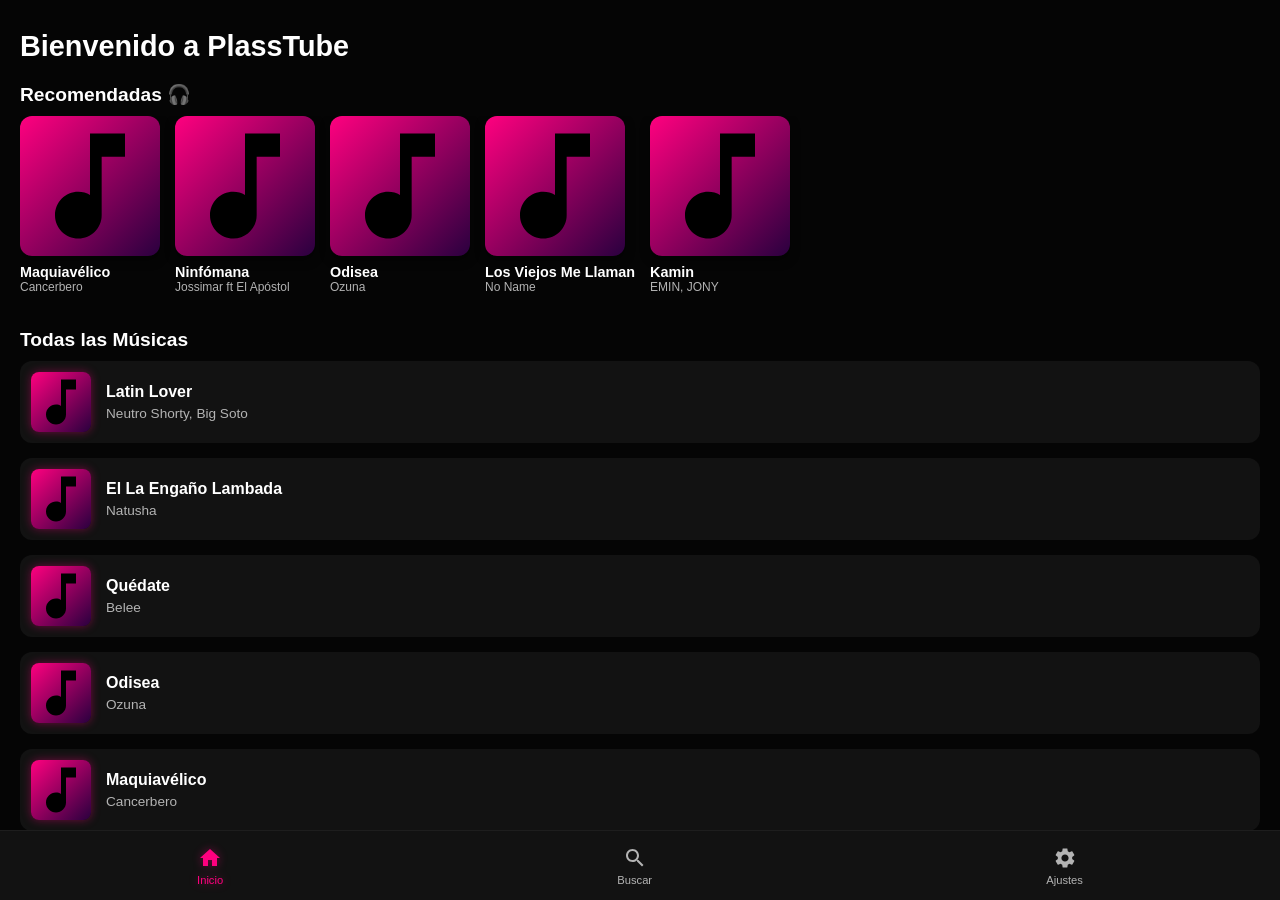
==== t.html @ dab9a507 "Actualizar t.html" ====
<!DOCTYPE html>
<html lang="es">
<head>
    <meta charset="UTF-8">
    <meta name="viewport" content="width=device-width, initial-scale=1.0, maximum-scale=1.0, user-scalable=no">
    <title>PlassTube</title>
    <style>
        :root {
            --bg-color: #050505;
            --bg-card: #121212;
            --bg-brilloso: #1e1e1e;
            --neon-pink: #ff007f;
            --neon-pink-glow: rgba(255, 0, 127, 0.4);
            --text-main: #ffffff;
            --text-muted: #b3b3b3;
            --font-family: 'Segoe UI', Tahoma, Geneva, Verdana, sans-serif;
        }
        * { margin: 0; padding: 0; box-sizing: border-box; -webkit-tap-highlight-color: transparent; }
        body { background-color: var(--bg-color); color: var(--text-main); font-family: var(--font-family); overflow: hidden; height: 100vh; display: flex; flex-direction: column; }
        
        /* LOADER */
        #loading-screen { position: fixed; top: 0; left: 0; width: 100%; height: 100%; background-color: var(--bg-color); display: flex; flex-direction: column; justify-content: center; align-items: center; z-index: 9999; transition: opacity 0.5s ease; }
        .spinner { width: 60px; height: 60px; border: 4px solid var(--bg-brilloso); border-top: 4px solid var(--neon-pink); border-radius: 50%; animation: spin 1s linear infinite; box-shadow: 0 0 15px var(--neon-pink-glow); }
        @keyframes spin { 0% { transform: rotate(0deg); } 100% { transform: rotate(360deg); } }
        #loading-screen p { margin-top: 20px; color: var(--neon-pink); font-weight: bold; letter-spacing: 2px; }

        /* VISTAS */
        .view { flex: 1; overflow-y: auto; padding: 20px; padding-bottom: 160px; display: none; animation: fadeIn 0.3s ease; }
        .view.active { display: block; }
        @keyframes fadeIn { from { opacity: 0; transform: translateY(10px); } to { opacity: 1; transform: translateY(0); } }

        /* CARRUSEL HORIZONTAL */
        .carousel-container { margin-bottom: 25px; }
        .carousel-title { font-size: 1.2rem; font-weight: bold; margin-bottom: 10px; }
        .carousel { display: flex; gap: 15px; overflow-x: auto; padding-bottom: 10px; scrollbar-width: none; }
        .carousel::-webkit-scrollbar { display: none; }
        .carousel-card { flex: 0 0 140px; cursor: pointer; transition: transform 0.2s; }
        .carousel-card:active { transform: scale(0.95); }
        .carousel-img { width: 140px; height: 140px; border-radius: 12px; background: linear-gradient(135deg, var(--neon-pink), #2a003f); background-size: cover; background-position: center; display: flex; justify-content: center; align-items: center; box-shadow: 0 4px 10px rgba(0,0,0,0.5); margin-bottom: 8px; }
        .carousel-name { font-size: 0.9rem; font-weight: 600; white-space: nowrap; overflow: hidden; text-overflow: ellipsis; }
        .carousel-artist { font-size: 0.75rem; color: var(--text-muted); white-space: nowrap; overflow: hidden; text-overflow: ellipsis; }

        /* LISTA NORMAL */
        h2 { font-size: 1.5rem; margin-bottom: 15px; margin-top: 10px; }
        .song-list { display: flex; flex-direction: column; gap: 15px; }
        .song-card { display: flex; align-items: center; background-color: var(--bg-card); padding: 10px; border-radius: 12px; transition: background 0.2s, box-shadow 0.2s; cursor: pointer; border: 1px solid transparent; }
        .song-card:hover { background-color: var(--bg-brilloso); box-shadow: 0 0 10px var(--neon-pink-glow); border: 1px solid var(--neon-pink); }
        
        .song-cover { width: 60px; height: 60px; border-radius: 8px; margin-right: 15px; background: linear-gradient(135deg, var(--neon-pink), #2a003f); background-size: cover; background-position: center; display: flex; justify-content: center; align-items: center; box-shadow: 0 0 10px var(--neon-pink-glow); flex-shrink: 0; }
        .song-info { flex: 1; overflow: hidden; }
        .song-title { font-weight: 600; font-size: 1rem; margin-bottom: 5px; white-space: nowrap; overflow: hidden; text-overflow: ellipsis; }
        .song-artist { font-size: 0.85rem; color: var(--text-muted); white-space: nowrap; overflow: hidden; text-overflow: ellipsis; }

        /* MINI REPRODUCTOR */
        #mini-player { position: fixed; bottom: 70px; left: 10px; right: 10px; background: rgba(20, 20, 20, 0.95); backdrop-filter: blur(10px); border-radius: 15px; padding: 10px 15px; display: none; align-items: center; border: 1px solid var(--neon-pink); box-shadow: 0 0 20px var(--neon-pink-glow); z-index: 100; cursor: pointer; }
        #mini-player.active { display: flex; }
        .player-cover { width: 40px; height: 40px; border-radius: 5px; margin-right: 10px; background: linear-gradient(135deg, var(--neon-pink), #2a003f); background-size: cover; background-position: center; display: flex; justify-content: center; align-items: center; flex-shrink: 0; }
        .player-controls { flex: 1; overflow: hidden; }
        .playing-title { font-size: 0.9rem; font-weight: bold; white-space: nowrap; overflow: hidden; text-overflow: ellipsis; color: var(--neon-pink); }
        .playing-artist { font-size: 0.75rem; color: var(--text-muted); white-space: nowrap; overflow: hidden; text-overflow: ellipsis; }
        .mini-play-btn { background: var(--neon-pink); border: none; color: white; width: 40px; height: 40px; border-radius: 50%; cursor: pointer; display: flex; justify-content: center; align-items: center; box-shadow: 0 0 10px var(--neon-pink-glow); flex-shrink: 0; }
        .mini-play-btn svg { width: 20px; height: 20px; fill: white; }

        /* MENÚ INFERIOR */
        #bottom-nav { position: fixed; bottom: 0; left: 0; width: 100%; height: 70px; background-color: var(--bg-card); display: flex; justify-content: space-around; align-items: center; border-top: 1px solid var(--bg-brilloso); z-index: 101; }
        .nav-item { display: flex; flex-direction: column; align-items: center; color: var(--text-muted); text-decoration: none; font-size: 0.7rem; cursor: pointer; transition: color 0.3s; }
        .nav-item svg { width: 24px; height: 24px; margin-bottom: 4px; fill: currentColor; }
        .nav-item.active { color: var(--neon-pink); filter: drop-shadow(0 0 5px var(--neon-pink-glow)); }

        /* PANTALLA COMPLETA (MODAL) */
        #full-player { position: fixed; top: 0; left: 0; width: 100%; height: 100%; background: linear-gradient(to bottom, #1a1a1a, var(--bg-color)); z-index: 200; display: flex; flex-direction: column; padding: 30px 20px; transform: translateY(100%); transition: transform 0.4s cubic-bezier(0.25, 1, 0.5, 1); }
        #full-player.active { transform: translateY(0); }
        
        .close-btn { background: none; border: none; color: white; cursor: pointer; align-self: flex-start; margin-bottom: 20px; }
        .close-btn svg { width: 30px; height: 30px; fill: white; }
        
        .full-cover-container { width: 100%; aspect-ratio: 1/1; border-radius: 20px; overflow: hidden; box-shadow: 0 10px 30px rgba(0,0,0,0.8), 0 0 20px var(--neon-pink-glow); margin-bottom: 30px; position: relative; }
        .full-cover { width: 100%; height: 100%; background: linear-gradient(135deg, var(--neon-pink), #2a003f); background-size: cover; background-position: center; display: flex; justify-content: center; align-items: center; }
        .full-cover svg { width: 80px; height: 80px; fill: rgba(255,255,255,0.3); }
        
        .full-info { display: flex; justify-content: space-between; align-items: flex-end; margin-bottom: 20px; }
        .full-texts { flex: 1; overflow: hidden; padding-right: 15px; }
        .full-title { font-size: 1.5rem; font-weight: bold; margin-bottom: 5px; white-space: nowrap; overflow: hidden; text-overflow: ellipsis; }
        .full-artist { font-size: 1rem; color: var(--text-muted); white-space: nowrap; overflow: hidden; text-overflow: ellipsis; }
        .credits { font-size: 0.7rem; color: var(--text-muted); margin-top: 5px; opacity: 0.7; }
        
        /* BOTONES LIKE / DISLIKE (SVG) */
        .feedback-btns { display: flex; gap: 15px; }
        .feedback-btn { background: transparent; border: 2px solid var(--bg-brilloso); width: 45px; height: 45px; border-radius: 50%; cursor: pointer; display: flex; justify-content: center; align-items: center; transition: all 0.3s; }
        .feedback-btn svg { width: 24px; height: 24px; fill: var(--text-muted); transition: fill 0.3s; }
        
        .feedback-btn.active-like { border-color: var(--neon-pink); box-shadow: 0 0 15px var(--neon-pink-glow); }
        .feedback-btn.active-like svg { fill: var(--neon-pink); }
        
        .feedback-btn.active-dislike { border-color: #555; background: #222; }
        .feedback-btn.active-dislike svg { fill: #888; }

        /* BARRA DE PROGRESO */
        .progress-container { width: 100%; margin-bottom: 20px; }
        input[type=range] { -webkit-appearance: none; width: 100%; background: transparent; }
        input[type=range]:focus { outline: none; }
        input[type=range]::-webkit-slider-runnable-track { width: 100%; height: 6px; cursor: pointer; background: var(--bg-brilloso); border-radius: 3px; }
        input[type=range]::-webkit-slider-thumb { height: 16px; width: 16px; border-radius: 50%; background: var(--neon-pink); cursor: pointer; -webkit-appearance: none; margin-top: -5px; box-shadow: 0 0 10px var(--neon-pink-glow); }
        .time-info { display: flex; justify-content: space-between; font-size: 0.8rem; color: var(--text-muted); margin-top: 8px; }

        /* CONTROLES PRINCIPALES (SVG) */
        .main-controls { display: flex; justify-content: center; align-items: center; gap: 30px; margin-bottom: 30px; }
        .ctrl-btn { background: none; border: none; cursor: pointer; transition: color 0.2s; display: flex; justify-content: center; align-items: center; }
        .ctrl-btn svg { width: 35px; height: 35px; fill: white; }
        .ctrl-btn:active svg { fill: var(--neon-pink); }
        
        .play-large { background: white; width: 70px; height: 70px; border-radius: 50%; display: flex; justify-content: center; align-items: center; box-shadow: 0 0 20px rgba(255,255,255,0.2); cursor: pointer; border: none; }
        .play-large svg { width: 32px; height: 32px; fill: black; margin-left: 2px; }
        .play-large:active { transform: scale(0.95); }
    </style>
</head>
<body>

    <div id="loading-screen">
        <div class="spinner"></div>
        <p>CARGANDO PLASSTUBE...</p>
    </div>

    <div id="view-home" class="view active">
        <h2 style="margin-bottom: 20px; font-size: 1.8rem; color: var(--text-main);">Bienvenido a PlassTube</h2>
        
        <!-- CARRUSEL FAVORITAS -->
        <div class="carousel-container" id="container-favs" style="display: none;">
            <div class="carousel-title">Tus Favoritas ❤️</div>
            <div class="carousel" id="carousel-favs"></div>
        </div>

        <!-- CARRUSEL RECOMENDADAS -->
        <div class="carousel-container" id="container-recs" style="display: none;">
            <div class="carousel-title">Recomendadas 🎧</div>
            <div class="carousel" id="carousel-recs"></div>
        </div>

        <!-- LISTA NORMAL -->
        <div class="carousel-title" style="margin-top: 10px;">Todas las Músicas</div>
        <div class="song-list" id="home-list"></div>
    </div>

    <div id="view-search" class="view">
        <h2>Buscar Música</h2>
        <div class="search-bar" style="display: flex; background: var(--bg-brilloso); border-radius: 25px; padding: 10px 20px; margin-bottom: 20px; border: 1px solid var(--neon-pink);">
            <input type="text" id="search-input" placeholder="Filtrar por canción o artista..." style="flex: 1; background: none; border: none; color: white; font-size: 1rem; outline: none;">
            <button id="search-btn" style="background: none; border: none; color: var(--neon-pink); font-weight: bold; cursor: pointer;">🔍</button>
        </div>
        <div class="song-list" id="search-results"></div>
    </div>

    <div id="view-settings" class="view">
        <h2>Configuración</h2>
        <div style="background: var(--bg-card); border-radius: 15px; padding: 20px; border-left: 4px solid var(--neon-pink); box-shadow: -5px 0 15px var(--neon-pink-glow);">
            <div style="display: flex; justify-content: space-between; padding: 15px 0; border-bottom: 1px solid var(--bg-brilloso);"><span>Canciones escuchadas</span><span style="color: var(--neon-pink); font-weight: bold;" id="stat-played">0</span></div>
            <div style="display: flex; justify-content: space-between; padding: 15px 0; border-bottom: 1px solid var(--bg-brilloso);"><span>Almacenamiento usado</span><span style="color: var(--neon-pink); font-weight: bold;" id="stat-cache">0 KB</span></div>
            <div style="display: flex; justify-content: space-between; padding: 15px 0; border-bottom: none;"><span>Versión</span><span style="color: var(--neon-pink); font-weight: bold;">2.0.0 (Offline)</span></div>
        </div>
        <button onclick="localStorage.clear(); location.reload();" style="margin-top: 20px; background: transparent; color: var(--neon-pink); border: 1px solid var(--neon-pink); padding: 10px; border-radius: 8px; width: 100%; cursor: pointer;">Borrar historial y caché</button>
    </div>

    <!-- MINI REPRODUCTOR -->
    <div id="mini-player" onclick="abrirPantallaCompleta()">
        <div class="player-cover" id="mini-cover"></div>
        <div class="player-controls">
            <div class="playing-title" id="mini-title">Canción</div>
            <div class="playing-artist" id="mini-artist">Artista</div>
        </div>
        <button class="mini-play-btn" id="mini-play-btn" onclick="event.stopPropagation(); togglePlay()"></button>
    </div>
    
    <audio id="audio-element"></audio>

    <!-- PANTALLA COMPLETA (MODAL) -->
    <div id="full-player">
        <button class="close-btn" onclick="cerrarPantallaCompleta()">
            <svg viewBox="0 0 24 24"><path d="M16.59 8.59L12 13.17 7.41 8.59 6 10l6 6 6-6z"/></svg>
        </button>
        
        <div class="full-cover-container">
            <div class="full-cover" id="full-cover"></div>
        </div>

        <div class="full-info">
            <div class="full-texts">
                <div class="full-title" id="full-title">Título</div>
                <div class="full-artist" id="full-artist">Artista</div>
                <div class="credits">© Placencio Corporation</div>
            </div>
            <div class="feedback-btns">
                <button class="feedback-btn" id="btn-dislike" onclick="votar('dislike')">
                    <svg viewBox="0 0 24 24"><path d="M15 3H6c-.83 0-1.54.5-1.84 1.22l-3.02 7.05c-.09.23-.14.47-.14.73v2c0 1.1.9 2 2 2h6.31l-.95 4.57-.03.32c0 .41.17.79.44 1.06L9.83 23l6.59-6.59c.36-.36.58-.86.58-1.41V5c0-1.1-.9-2-2-2zm4 0v12h4V3h-4z"/></svg>
                </button>
                <button class="feedback-btn" id="btn-like" onclick="votar('like')">
                    <svg viewBox="0 0 24 24"><path d="M12 21.35l-1.45-1.32C5.4 15.36 2 12.28 2 8.5 2 5.42 4.42 3 7.5 3c1.74 0 3.41.81 4.5 2.09C13.09 3.81 14.76 3 16.5 3 19.58 3 22 5.42 22 8.5c0 3.78-3.4 6.86-8.55 11.54L12 21.35z"/></svg>
                </button>
            </div>
        </div>

        <div class="progress-container">
            <input type="range" id="progress-bar" value="0" min="0" max="100" step="0.1">
            <div class="time-info">
                <span id="current-time">0:00</span>
                <span id="total-time">0:00</span>
            </div>
        </div>

        <div class="main-controls">
            <button class="ctrl-btn" onclick="anteriorCancion()">
                <svg viewBox="0 0 24 24"><path d="M6 6h2v12H6zm3.5 6l8.5 6V6z"/></svg>
            </button>
            <button class="play-large" id="full-play-btn" onclick="togglePlay()"></button>
            <button class="ctrl-btn" onclick="siguienteCancion()">
                <svg viewBox="0 0 24 24"><path d="M6 18l8.5-6L6 6v12zM16 6v12h2V6h-2z"/></svg>
            </button>
        </div>
    </div>

    <div id="bottom-nav">
        <div class="nav-item active" onclick="switchTab('home')">
            <svg viewBox="0 0 24 24"><path d="M10 20v-6h4v6h5v-8h3L12 3 2 12h3v8z"/></svg> Inicio
        </div>
        <div class="nav-item" onclick="switchTab('search')">
            <svg viewBox="0 0 24 24"><path d="M15.5 14h-.79l-.28-.27C15.41 12.59 16 11.11 16 9.5 16 5.91 13.09 3 9.5 3S3 5.91 3 9.5 5.91 16 9.5 16c1.61 0 3.09-.59 4.23-1.57l.27.28v.79l5 4.99L20.49 19l-4.99-5zm-6 0C7.01 14 5 11.99 5 9.5S7.01 5 9.5 5 14 7.01 14 9.5 11.99 14 9.5 14z"/></svg> Buscar
        </div>
        <div class="nav-item" onclick="switchTab('settings')">
            <svg viewBox="0 0 24 24"><path d="M19.14,12.94c0.04-0.3,0.06-0.61,0.06-0.94c0-0.32-0.02-0.64-0.06-0.94l2.03-1.58c0.18-0.14,0.23-0.41,0.12-0.61 l-1.92-3.32c-0.12-0.22-0.37-0.29-0.59-0.22l-2.39,0.96c-0.5-0.38-1.03-0.7-1.62-0.94L14.4,2.81c-0.04-0.24-0.24-0.41-0.48-0.41 h-3.84c-0.24,0-0.43,0.17-0.47,0.41L9.25,5.35C8.66,5.59,8.12,5.92,7.63,6.29L5.24,5.33c-0.22-0.08-0.47,0-0.59,0.22L2.73,8.87 C2.62,9.08,2.66,9.34,2.86,9.48l2.03,1.58C4.84,11.36,4.8,11.69,4.8,12s0.02,0.64,0.06,0.94l-2.03,1.58 c-0.18,0.14-0.23,0.41-0.12,0.61l1.92,3.32c0.12,0.22,0.37,0.29,0.59,0.22l2.39-0.96c0.5,0.38,1.03,0.7,1.62,0.94l0.36,2.54 c0.05,0.24,0.24,0.41,0.48,0.41h3.84c0.24,0,0.44-0.17,0.47-0.41l0.36-2.54c0.59-0.24,1.13-0.56,1.62-0.94l2.39,0.96 c0.22,0.08,0.47,0,0.59-0.22l1.92-3.32c0.12-0.22,0.07-0.49-0.12-0.61L19.14,12.94z M12,15.6c-1.98,0-3.6-1.62-3.6-3.6 s1.62-3.6,3.6-3.6s3.6,1.62,3.6,3.6S13.98,15.6,12,15.6z"/></svg> Ajustes
        </div>
    </div>

    <script>
        // --- ICONOS SVG GLOBALES ---
        const ICON_PLAY = `<svg viewBox="0 0 24 24"><path d="M8 5v14l11-7z"/></svg>`;
        const ICON_PAUSE = `<svg viewBox="0 0 24 24"><path d="M6 19h4V5H6v14zm8-14v14h4V5h-4z"/></svg>`;
        const ICON_MUSIC = `<svg viewBox="0 0 24 24"><path d="M12 3v10.55c-.59-.34-1.27-.55-2-.55-2.21 0-4 1.79-4 4s1.79 4 4 4 4-1.79 4-4V7h4V3h-6z"/></svg>`;

        // --- PLAYLIST (Añade cover: "URL_FOTO" cuando las tengas) ---
        let playlist = [
            { id: 1, name: "Latin Lover", artist: "Neutro Shorty, Big Soto", url: "https://raw.githubusercontent.com/JTxs00/uploads/main/1775936364197.mpeg", cover: "" },
            { id: 2, name: "El La Engaño Lambada", artist: "Natusha", url: "https://raw.githubusercontent.com/JTxs00/uploads/main/1775936787983.mpeg", cover: "" },
            { id: 3, name: "Quédate", artist: "Belee", url: "https://raw.githubusercontent.com/JTxs00/uploads/main/1775936643238.mpeg", cover: "" },
            { id: 4, name: "Odisea", artist: "Ozuna", url: "https://raw.githubusercontent.com/JTxs00/uploads/main/1775935979163.mpeg", cover: "" },
            { id: 5, name: "Maquiavélico", artist: "Cancerbero", url: "https://raw.githubusercontent.com/JTxs00/uploads/main/1775936827892.mpeg", cover: "" },
            { id: 6, name: "Eoo", artist: "Bad Bunny", url: "https://raw.githubusercontent.com/JTxs00/uploads/main/1775936322243.mpeg", cover: "" },
            { id: 7, name: "Los Viejos Me Llaman", artist: "No Name", url: "https://raw.githubusercontent.com/JTxs00/uploads/main/1775936897844.mpeg", cover: "" },
            { id: 8, name: "Ninfómana", artist: "Jossimar ft El Apóstol", url: "https://raw.githubusercontent.com/JTxs00/uploads/main/1775936920447.mpeg", cover: "" },
            { id: 9, name: "Eu Já Sofri Por Amor Mas Não Sofro Mais", artist: "TikTokTunes", url: "https://d.uguu.se/FjTEHYFP.mp3", cover: "" },
            { id: 10, name: "Kamin", artist: "EMIN, JONY", url: "https://n.uguu.se/JSbiiAsL.mp3", cover: "" },
            { id: 11, name: "No Me Vendo", artist: "RDjavi", url: "https://d.uguu.se/fXbMgFAh.mp3", cover: "" }
        ];

        // --- ESTADO GLOBAL ---
        const audio = document.getElementById('audio-element');
        let currentSongIndex = -1;
        let isPlaying = false;
        
        let userVotes = JSON.parse(localStorage.getItem('neon_votes')) || {};
        let savedOrder = JSON.parse(localStorage.getItem('neon_order')) || [];
        let offlineCache = JSON.parse(localStorage.getItem('plass_cache')) || {};

        // Aplicar orden guardado
        if (savedOrder.length > 0) {
            playlist.sort((a, b) => {
                let indexA = savedOrder.indexOf(a.id);
                let indexB = savedOrder.indexOf(b.id);
                if (indexA === -1) indexA = 999;
                if (indexB === -1) indexB = 999;
                return indexA - indexB;
            });
        }

        // --- INICIALIZACIÓN ---
        window.onload = () => {
            actualizarEstadisticas();
            renderizarTodo();

            setTimeout(() => {
                document.getElementById('loading-screen').style.opacity = '0';
                setTimeout(() => document.getElementById('loading-screen').style.display = 'none', 500);
            }, 1000); 
        };

        function renderizarTodo() {
            // 1. Renderizar lista normal
            renderizarLista(playlist, 'home-list');

            // 2. Renderizar Favoritos (Carrusel)
            const favs = playlist.filter(c => userVotes[c.id] === 'like');
            const containerFavs = document.getElementById('container-favs');
            if (favs.length > 0) {
                containerFavs.style.display = 'block';
                renderizarCarrusel(favs, 'carousel-favs');
            } else {
                containerFavs.style.display = 'none';
            }

            // 3. Renderizar Recomendadas (Carrusel - Por ahora aleatorio, luego será por género)
            const recs = [...playlist].sort(() => 0.5 - Math.random()).slice(0, 5);
            document.getElementById('container-recs').style.display = 'block';
            renderizarCarrusel(recs, 'carousel-recs');
        }

        // --- NAVEGACIÓN PESTAÑAS ---
        function switchTab(tab) {
            document.querySelectorAll('.view').forEach(v => v.classList.remove('active'));
            document.querySelectorAll('.nav-item').forEach(n => n.classList.remove('active'));
            
            document.getElementById(`view-${tab}`).classList.add('active');
            event.currentTarget.classList.add('active');

            if(tab === 'settings') actualizarEstadisticas();
            if(tab === 'search') {
                document.getElementById('search-input').value = '';
                renderizarLista(playlist, 'search-results');
            }
        }

        // --- RENDERIZAR COMPONENTES ---
        function renderizarLista(lista, contenedorId) {
            const container = document.getElementById(contenedorId);
            container.innerHTML = '';

            lista.forEach((cancion) => {
                const div = document.createElement('div');
                div.className = 'song-card';
                
                div.onclick = () => {
                    abrirPantallaCompleta();
                    if (currentSongIndex === -1 || playlist[currentSongIndex].id !== cancion.id) {
                        reproducirCancion(playlist.findIndex(c => c.id === cancion.id));
                    }
                };
                
                const coverStyle = cancion.cover ? `background-image: url('${cancion.cover}');` : '';
                const coverContent = cancion.cover ? '' : ICON_MUSIC;

                div.innerHTML = `
                    <div class="song-cover" style="${coverStyle}">${coverContent}</div>
                    <div class="song-info">
                        <div class="song-title">${cancion.name}</div>
                        <div class="song-artist">${cancion.artist}</div>
                    </div>
                `;
                container.appendChild(div);
            });
        }

        function renderizarCarrusel(lista, contenedorId) {
            const container = document.getElementById(contenedorId);
            container.innerHTML = '';

            lista.forEach((cancion) => {
                const div = document.createElement('div');
                div.className = 'carousel-card';
                
                div.onclick = () => {
                    abrirPantallaCompleta();
                    if (currentSongIndex === -1 || playlist[currentSongIndex].id !== cancion.id) {
                        reproducirCancion(playlist.findIndex(c => c.id === cancion.id));
                    }
                };
                
                const coverStyle = cancion.cover ? `background-image: url('${cancion.cover}');` : '';
                const coverContent = cancion.cover ? '' : ICON_MUSIC;

                div.innerHTML = `
                    <div class="carousel-img" style="${coverStyle}">${coverContent}</div>
                    <div class="carousel-name">${cancion.name}</div>
                    <div class="carousel-artist">${cancion.artist}</div>
                `;
                container.appendChild(div);
            });
        }

        // --- BUSCADOR ---
        document.getElementById('search-input')?.addEventListener('input', (e) => {
            const query = e.target.value.toLowerCase();
            const filtradas = playlist.filter(c => 
                c.name.toLowerCase().includes(query) || 
                c.artist.toLowerCase().includes(query)
            );
            renderizarLista(filtradas, 'search-results');
        });

        // --- LÓGICA DE REPRODUCCIÓN Y CACHÉ OFFLINE ---
        async function reproducirCancion(index) {
            if (index < 0 || index >= playlist.length) return;
            
            currentSongIndex = index;
            const cancion = playlist[index];
            
            document.getElementById('mini-player').classList.add('active');
            document.getElementById('mini-title').innerText = cancion.name;
            document.getElementById('mini-artist').innerText = cancion.artist;
            document.getElementById('full-title').innerText = cancion.name;
            document.getElementById('full-artist').innerText = cancion.artist;
            
            const coverStyle = cancion.cover ? `background-image: url('${cancion.cover}');` : '';
            const coverContent = cancion.cover ? '' : ICON_MUSIC;
            
            document.getElementById('mini-cover').style.cssText = coverStyle;
            document.getElementById('mini-cover').innerHTML = coverContent;
            document.getElementById('full-cover').style.cssText = coverStyle;
            document.getElementById('full-cover').innerHTML = coverContent;

            // Comprobar si está en caché offline
            let audioSrc = cancion.url;
            if (offlineCache[cancion.id]) {
                audioSrc = offlineCache[cancion.id];
                console.log("Reproduciendo desde caché offline:", cancion.name);
            } else {
                // Si no está en caché, intentamos descargarla en segundo plano para la próxima
                guardarEnCache(cancion);
            }

            audio.src = audioSrc;
            audio.play().then(() => {
                isPlaying = true;
                actualizarBotonesPlay();
                guardarEstadisticaPlay();
            }).catch(err => {
                console.error("Error al reproducir", err);
                isPlaying = false;
                actualizarBotonesPlay();
            });

            actualizarBotonesVoto(cancion.id);
        }

        // Función para guardar el audio en LocalStorage (Base64)
        async function guardarEnCache(cancion) {
            if (offlineCache[cancion.id]) return; // Ya está guardada
            try {
                const response = await fetch(cancion.url);
                const blob = await response.blob();
                const reader = new FileReader();
                reader.onloadend = () => {
                    offlineCache[cancion.id] = reader.result;
                    try {
                        localStorage.setItem('plass_cache', JSON.stringify(offlineCache));
                        actualizarEstadisticas();
                    } catch (e) {
                        console.warn("Almacenamiento lleno, no se pudo guardar la canción offline.");
                    }
                };
                reader.readAsDataURL(blob);
            } catch (error) {
                console.log("No se pudo descargar para caché (posiblemente sin internet o CORS).");
            }
        }

        function togglePlay() {
            if (currentSongIndex === -1) return;
            if (isPlaying) audio.pause();
            else audio.play();
            isPlaying = !isPlaying;
            actualizarBotonesPlay();
        }

        function actualizarBotonesPlay() {
            const icon = isPlaying ? ICON_PAUSE : ICON_PLAY;
            document.getElementById('mini-play-btn').innerHTML = icon;
            document.getElementById('full-play-btn').innerHTML = icon;
        }

        audio.onended = () => { siguienteCancion(); };

        function siguienteCancion() {
            let nextIndex = currentSongIndex + 1;
            if (nextIndex >= playlist.length) nextIndex = 0;
            reproducirCancion(nextIndex);
        }

        function anteriorCancion() {
            let prevIndex = currentSongIndex - 1;
            if (prevIndex < 0) prevIndex = playlist.length - 1;
            reproducirCancion(prevIndex);
        }

        // --- BARRA DE PROGRESO ---
        const progressBar = document.getElementById('progress-bar');
        const currentTimeEl = document.getElementById('current-time');
        const totalTimeEl = document.getElementById('total-time');

        audio.addEventListener('timeupdate', () => {
            if (!isNaN(audio.duration)) {
                const percent = (audio.currentTime / audio.duration) * 100;
                progressBar.value = percent;
                currentTimeEl.innerText = formatTime(audio.currentTime);
                totalTimeEl.innerText = formatTime(audio.duration);
            }
        });

        progressBar.addEventListener('input', () => {
            if (audio.duration) {
                const seekTime = (progressBar.value / 100) * audio.duration;
                audio.currentTime = seekTime;
            }
        });

        function formatTime(seconds) {
            if (isNaN(seconds)) return "0:00";
            const m = Math.floor(seconds / 60);
            const s = Math.floor(seconds % 60);
            return `${m}:${s < 10 ? '0' : ''}${s}`;
        }

        // --- MODAL ---
        function abrirPantallaCompleta() {
            if (currentSongIndex === -1) return;
            document.getElementById('full-player').classList.add('active');
        }

        function cerrarPantallaCompleta() {
            document.getElementById('full-player').classList.remove('active');
        }

        // --- SISTEMA DE VOTOS ---
        function votar(tipo) {
            if (currentSongIndex === -1) return;
            const cancionId = playlist[currentSongIndex].id;
            
            if (userVotes[cancionId] === tipo) delete userVotes[cancionId];
            else userVotes[cancionId] = tipo;

            localStorage.setItem('neon_votes', JSON.stringify(userVotes));
            aplicarAlgoritmoOrden();
            actualizarBotonesVoto(cancionId);
            renderizarTodo(); // Volvemos a renderizar todo para actualizar carruseles y lista
        }

        function actualizarBotonesVoto(cancionId) {
            const btnLike = document.getElementById('btn-like');
            const btnDislike = document.getElementById('btn-dislike');
            
            btnLike.className = 'feedback-btn';
            btnDislike.className = 'feedback-btn';

            if (userVotes[cancionId] === 'like') btnLike.classList.add('active-like');
            else if (userVotes[cancionId] === 'dislike') btnDislike.classList.add('active-dislike');
        }

        function aplicarAlgoritmoOrden() {
            const likes = playlist.filter(c => userVotes[c.id] === 'like');
            const neutrales = playlist.filter(c => !userVotes[c.id]);
            const dislikes = playlist.filter(c => userVotes[c.id] === 'dislike');

            playlist = [...likes, ...neutrales, ...dislikes];
            localStorage.setItem('neon_order', JSON.stringify(playlist.map(c => c.id)));
            
            // Arreglar el índice actual por si la canción cambió de posición
            if (currentSongIndex !== -1) {
                const currentId = playlist[currentSongIndex].id;
                currentSongIndex = playlist.findIndex(c => c.id === currentId);
            }
        }

        // --- ESTADÍSTICAS ---
        function guardarEstadisticaPlay() {
            let plays = parseInt(localStorage.getItem('neon_plays') || '0');
            localStorage.setItem('neon_plays', plays + 1);
            actualizarEstadisticas();
        }

        function actualizarEstadisticas() {
            document.getElementById('stat-played').innerText = localStorage.getItem('neon_plays') || '0';
            
            // Calcular peso del LocalStorage
            let total = 0;
            for (let x in localStorage) {
                if (localStorage.hasOwnProperty(x)) {
                    total += ((localStorage[x].length + x.length) * 2);
                }
            }
            document.getElementById('stat-cache').innerText = (total / 1024).toFixed(2) + ' KB';
        }
    </script>
</body>
</html>
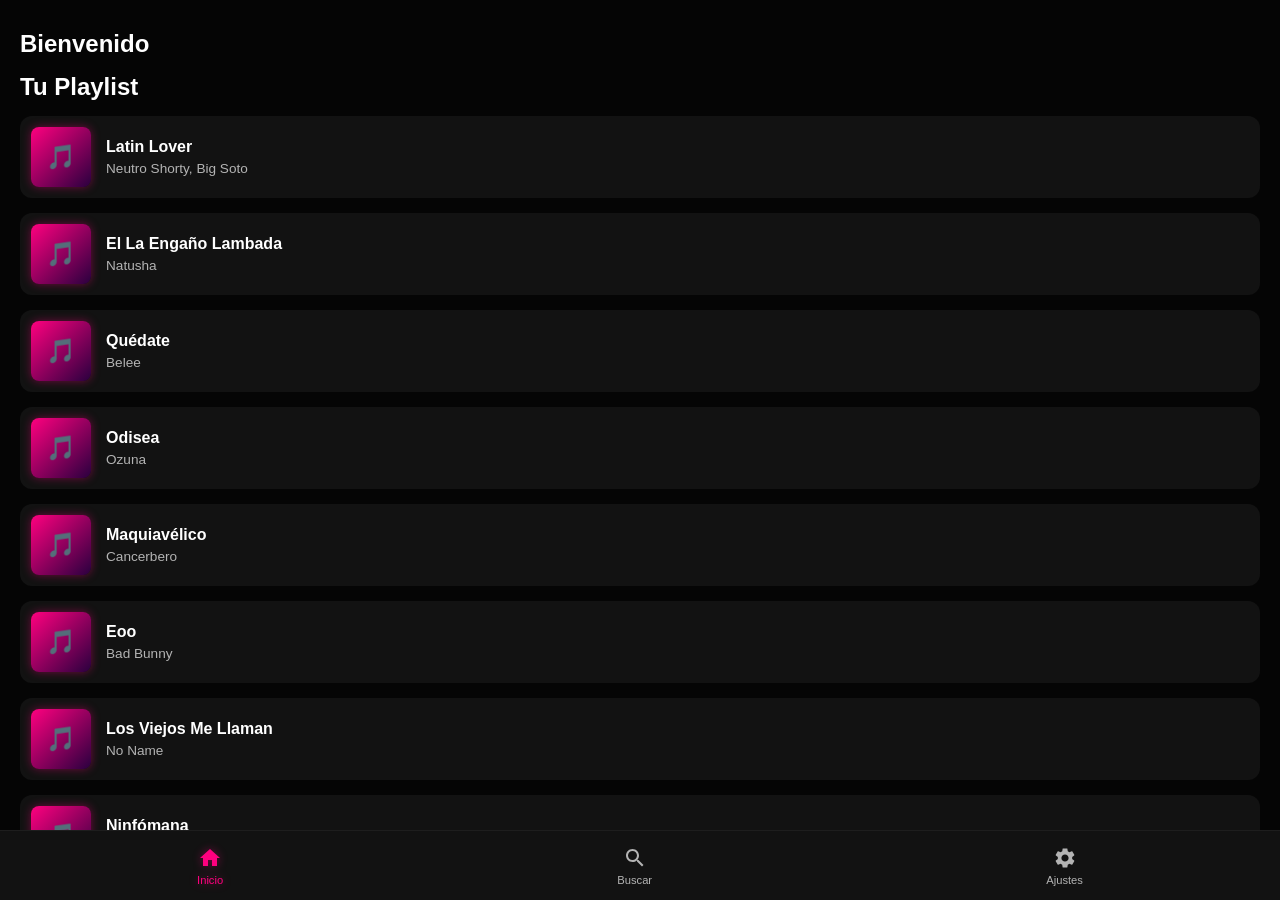
==== commit 35884c81: "Actualizar t.html" ====
--- a/t.html
+++ b/t.html
@@ -3,7 +3,7 @@
 <head>
     <meta charset="UTF-8">
     <meta name="viewport" content="width=device-width, initial-scale=1.0, maximum-scale=1.0, user-scalable=no">
-    <title>PlassTube</title>
+    <title>Neon Music</title>
     <style>
         :root {
             --bg-color: #050505;
@@ -29,37 +29,31 @@
         .view.active { display: block; }
         @keyframes fadeIn { from { opacity: 0; transform: translateY(10px); } to { opacity: 1; transform: translateY(0); } }
 
-        /* CARRUSEL HORIZONTAL */
-        .carousel-container { margin-bottom: 25px; }
-        .carousel-title { font-size: 1.2rem; font-weight: bold; margin-bottom: 10px; }
-        .carousel { display: flex; gap: 15px; overflow-x: auto; padding-bottom: 10px; scrollbar-width: none; }
-        .carousel::-webkit-scrollbar { display: none; }
-        .carousel-card { flex: 0 0 140px; cursor: pointer; transition: transform 0.2s; }
-        .carousel-card:active { transform: scale(0.95); }
-        .carousel-img { width: 140px; height: 140px; border-radius: 12px; background: linear-gradient(135deg, var(--neon-pink), #2a003f); background-size: cover; background-position: center; display: flex; justify-content: center; align-items: center; box-shadow: 0 4px 10px rgba(0,0,0,0.5); margin-bottom: 8px; }
-        .carousel-name { font-size: 0.9rem; font-weight: 600; white-space: nowrap; overflow: hidden; text-overflow: ellipsis; }
-        .carousel-artist { font-size: 0.75rem; color: var(--text-muted); white-space: nowrap; overflow: hidden; text-overflow: ellipsis; }
-
-        /* LISTA NORMAL */
         h2 { font-size: 1.5rem; margin-bottom: 15px; margin-top: 10px; }
+        
         .song-list { display: flex; flex-direction: column; gap: 15px; }
-        .song-card { display: flex; align-items: center; background-color: var(--bg-card); padding: 10px; border-radius: 12px; transition: background 0.2s, box-shadow 0.2s; cursor: pointer; border: 1px solid transparent; }
+        .song-card { display: flex; align-items: center; background-color: var(--bg-card); padding: 10px; border-radius: 12px; transition: all 0.3s ease; cursor: pointer; border: 1px solid transparent; position: relative; }
         .song-card:hover { background-color: var(--bg-brilloso); box-shadow: 0 0 10px var(--neon-pink-glow); border: 1px solid var(--neon-pink); }
         
-        .song-cover { width: 60px; height: 60px; border-radius: 8px; margin-right: 15px; background: linear-gradient(135deg, var(--neon-pink), #2a003f); background-size: cover; background-position: center; display: flex; justify-content: center; align-items: center; box-shadow: 0 0 10px var(--neon-pink-glow); flex-shrink: 0; }
-        .song-info { flex: 1; overflow: hidden; }
-        .song-title { font-weight: 600; font-size: 1rem; margin-bottom: 5px; white-space: nowrap; overflow: hidden; text-overflow: ellipsis; }
-        .song-artist { font-size: 0.85rem; color: var(--text-muted); white-space: nowrap; overflow: hidden; text-overflow: ellipsis; }
+        .song-cover { width: 60px; height: 60px; border-radius: 8px; margin-right: 15px; background: linear-gradient(135deg, var(--neon-pink), #2a003f); background-size: cover; background-position: center; display: flex; justify-content: center; align-items: center; font-size: 1.5rem; box-shadow: 0 0 10px var(--neon-pink-glow); flex-shrink: 0; }
+        
+        /* ARREGLO DEL TEXTO LARGO */
+        .song-info { flex: 1; overflow: hidden; min-width: 0; padding-right: 10px; }
+        .song-title { font-weight: 600; font-size: 1rem; margin-bottom: 5px; white-space: nowrap; overflow: hidden; text-overflow: ellipsis; display: block; width: 100%; }
+        .song-artist { font-size: 0.85rem; color: var(--text-muted); white-space: nowrap; overflow: hidden; text-overflow: ellipsis; display: block; width: 100%; }
+
+        /* INDICADOR DE LIKE EN LA LISTA */
+        .like-indicator { position: absolute; right: 15px; top: 50%; transform: translateY(-50%); color: var(--neon-pink); font-size: 1.2rem; display: none; }
+        .song-card.liked .like-indicator { display: block; }
 
         /* MINI REPRODUCTOR */
         #mini-player { position: fixed; bottom: 70px; left: 10px; right: 10px; background: rgba(20, 20, 20, 0.95); backdrop-filter: blur(10px); border-radius: 15px; padding: 10px 15px; display: none; align-items: center; border: 1px solid var(--neon-pink); box-shadow: 0 0 20px var(--neon-pink-glow); z-index: 100; cursor: pointer; }
         #mini-player.active { display: flex; }
-        .player-cover { width: 40px; height: 40px; border-radius: 5px; margin-right: 10px; background: linear-gradient(135deg, var(--neon-pink), #2a003f); background-size: cover; background-position: center; display: flex; justify-content: center; align-items: center; flex-shrink: 0; }
-        .player-controls { flex: 1; overflow: hidden; }
+        .player-cover { width: 40px; height: 40px; border-radius: 5px; margin-right: 10px; background: linear-gradient(135deg, var(--neon-pink), #2a003f); background-size: cover; background-position: center; display: flex; justify-content: center; align-items: center; flex-shrink: 0;}
+        .player-controls { flex: 1; overflow: hidden; min-width: 0; }
         .playing-title { font-size: 0.9rem; font-weight: bold; white-space: nowrap; overflow: hidden; text-overflow: ellipsis; color: var(--neon-pink); }
         .playing-artist { font-size: 0.75rem; color: var(--text-muted); white-space: nowrap; overflow: hidden; text-overflow: ellipsis; }
-        .mini-play-btn { background: var(--neon-pink); border: none; color: white; width: 40px; height: 40px; border-radius: 50%; cursor: pointer; display: flex; justify-content: center; align-items: center; box-shadow: 0 0 10px var(--neon-pink-glow); flex-shrink: 0; }
-        .mini-play-btn svg { width: 20px; height: 20px; fill: white; }
+        .play-btn { background: var(--neon-pink); border: none; color: white; width: 40px; height: 40px; border-radius: 50%; cursor: pointer; font-size: 1.2rem; display: flex; justify-content: center; align-items: center; box-shadow: 0 0 10px var(--neon-pink-glow); flex-shrink: 0; }
 
         /* MENÚ INFERIOR */
         #bottom-nav { position: fixed; bottom: 0; left: 0; width: 100%; height: 70px; background-color: var(--bg-card); display: flex; justify-content: space-around; align-items: center; border-top: 1px solid var(--bg-brilloso); z-index: 101; }
@@ -71,29 +65,22 @@
         #full-player { position: fixed; top: 0; left: 0; width: 100%; height: 100%; background: linear-gradient(to bottom, #1a1a1a, var(--bg-color)); z-index: 200; display: flex; flex-direction: column; padding: 30px 20px; transform: translateY(100%); transition: transform 0.4s cubic-bezier(0.25, 1, 0.5, 1); }
         #full-player.active { transform: translateY(0); }
         
-        .close-btn { background: none; border: none; color: white; cursor: pointer; align-self: flex-start; margin-bottom: 20px; }
-        .close-btn svg { width: 30px; height: 30px; fill: white; }
+        .close-btn { background: none; border: none; color: white; font-size: 2rem; cursor: pointer; align-self: flex-start; margin-bottom: 20px; }
         
         .full-cover-container { width: 100%; aspect-ratio: 1/1; border-radius: 20px; overflow: hidden; box-shadow: 0 10px 30px rgba(0,0,0,0.8), 0 0 20px var(--neon-pink-glow); margin-bottom: 30px; position: relative; }
-        .full-cover { width: 100%; height: 100%; background: linear-gradient(135deg, var(--neon-pink), #2a003f); background-size: cover; background-position: center; display: flex; justify-content: center; align-items: center; }
-        .full-cover svg { width: 80px; height: 80px; fill: rgba(255,255,255,0.3); }
+        .full-cover { width: 100%; height: 100%; background: linear-gradient(135deg, var(--neon-pink), #2a003f); background-size: cover; background-position: center; display: flex; justify-content: center; align-items: center; font-size: 5rem; }
         
         .full-info { display: flex; justify-content: space-between; align-items: flex-end; margin-bottom: 20px; }
-        .full-texts { flex: 1; overflow: hidden; padding-right: 15px; }
+        .full-texts { flex: 1; overflow: hidden; padding-right: 15px; min-width: 0; }
         .full-title { font-size: 1.5rem; font-weight: bold; margin-bottom: 5px; white-space: nowrap; overflow: hidden; text-overflow: ellipsis; }
         .full-artist { font-size: 1rem; color: var(--text-muted); white-space: nowrap; overflow: hidden; text-overflow: ellipsis; }
         .credits { font-size: 0.7rem; color: var(--text-muted); margin-top: 5px; opacity: 0.7; }
         
-        /* BOTONES LIKE / DISLIKE (SVG) */
+        /* BOTONES LIKE / DISLIKE */
         .feedback-btns { display: flex; gap: 15px; }
-        .feedback-btn { background: transparent; border: 2px solid var(--bg-brilloso); width: 45px; height: 45px; border-radius: 50%; cursor: pointer; display: flex; justify-content: center; align-items: center; transition: all 0.3s; }
-        .feedback-btn svg { width: 24px; height: 24px; fill: var(--text-muted); transition: fill 0.3s; }
-        
-        .feedback-btn.active-like { border-color: var(--neon-pink); box-shadow: 0 0 15px var(--neon-pink-glow); }
-        .feedback-btn.active-like svg { fill: var(--neon-pink); }
-        
-        .feedback-btn.active-dislike { border-color: #555; background: #222; }
-        .feedback-btn.active-dislike svg { fill: #888; }
+        .feedback-btn { background: transparent; border: 2px solid var(--bg-brilloso); color: var(--text-muted); width: 45px; height: 45px; border-radius: 50%; font-size: 1.2rem; cursor: pointer; display: flex; justify-content: center; align-items: center; transition: all 0.3s; }
+        .feedback-btn.active-like { border-color: var(--neon-pink); color: var(--neon-pink); box-shadow: 0 0 10px var(--neon-pink-glow); }
+        .feedback-btn.active-dislike { border-color: #555; color: #888; background: #222; }
 
         /* BARRA DE PROGRESO */
         .progress-container { width: 100%; margin-bottom: 20px; }
@@ -103,46 +90,32 @@
         input[type=range]::-webkit-slider-thumb { height: 16px; width: 16px; border-radius: 50%; background: var(--neon-pink); cursor: pointer; -webkit-appearance: none; margin-top: -5px; box-shadow: 0 0 10px var(--neon-pink-glow); }
         .time-info { display: flex; justify-content: space-between; font-size: 0.8rem; color: var(--text-muted); margin-top: 8px; }
 
-        /* CONTROLES PRINCIPALES (SVG) */
+        /* CONTROLES PRINCIPALES */
         .main-controls { display: flex; justify-content: center; align-items: center; gap: 30px; margin-bottom: 30px; }
-        .ctrl-btn { background: none; border: none; cursor: pointer; transition: color 0.2s; display: flex; justify-content: center; align-items: center; }
-        .ctrl-btn svg { width: 35px; height: 35px; fill: white; }
-        .ctrl-btn:active svg { fill: var(--neon-pink); }
-        
-        .play-large { background: white; width: 70px; height: 70px; border-radius: 50%; display: flex; justify-content: center; align-items: center; box-shadow: 0 0 20px rgba(255,255,255,0.2); cursor: pointer; border: none; }
-        .play-large svg { width: 32px; height: 32px; fill: black; margin-left: 2px; }
-        .play-large:active { transform: scale(0.95); }
+        .ctrl-btn { background: none; border: none; color: white; font-size: 2rem; cursor: pointer; transition: color 0.2s; }
+        .ctrl-btn:hover { color: var(--neon-pink); }
+        .play-large { background: white; color: black; width: 70px; height: 70px; border-radius: 50%; font-size: 2rem; display: flex; justify-content: center; align-items: center; box-shadow: 0 0 20px rgba(255,255,255,0.2); cursor: pointer; border: none; }
+        .play-large:hover { transform: scale(1.05); }
+
+        /* NAV INFERIOR DEL MODAL */
+        .modal-nav { display: flex; justify-content: space-between; padding: 0 20px; margin-top: auto; color: var(--text-muted); font-size: 1.2rem; }
     </style>
 </head>
 <body>
 
     <div id="loading-screen">
         <div class="spinner"></div>
-        <p>CARGANDO PLASSTUBE...</p>
+        <p>CARGANDO NEON...</p>
     </div>
 
     <div id="view-home" class="view active">
-        <h2 style="margin-bottom: 20px; font-size: 1.8rem; color: var(--text-main);">Bienvenido a PlassTube</h2>
-        
-        <!-- CARRUSEL FAVORITAS -->
-        <div class="carousel-container" id="container-favs" style="display: none;">
-            <div class="carousel-title">Tus Favoritas ❤️</div>
-            <div class="carousel" id="carousel-favs"></div>
-        </div>
-
-        <!-- CARRUSEL RECOMENDADAS -->
-        <div class="carousel-container" id="container-recs" style="display: none;">
-            <div class="carousel-title">Recomendadas 🎧</div>
-            <div class="carousel" id="carousel-recs"></div>
-        </div>
-
-        <!-- LISTA NORMAL -->
-        <div class="carousel-title" style="margin-top: 10px;">Todas las Músicas</div>
+        <h2>Bienvenido</h2>
+        <div class="section-title"><h2>Tu Playlist</h2></div>
         <div class="song-list" id="home-list"></div>
     </div>
 
     <div id="view-search" class="view">
-        <h2>Buscar Música</h2>
+        <h2>Buscar en tu Playlist</h2>
         <div class="search-bar" style="display: flex; background: var(--bg-brilloso); border-radius: 25px; padding: 10px 20px; margin-bottom: 20px; border: 1px solid var(--neon-pink);">
             <input type="text" id="search-input" placeholder="Filtrar por canción o artista..." style="flex: 1; background: none; border: none; color: white; font-size: 1rem; outline: none;">
             <button id="search-btn" style="background: none; border: none; color: var(--neon-pink); font-weight: bold; cursor: pointer;">🔍</button>
@@ -152,34 +125,30 @@
 
     <div id="view-settings" class="view">
         <h2>Configuración</h2>
-        <div style="background: var(--bg-card); border-radius: 15px; padding: 20px; border-left: 4px solid var(--neon-pink); box-shadow: -5px 0 15px var(--neon-pink-glow);">
-            <div style="display: flex; justify-content: space-between; padding: 15px 0; border-bottom: 1px solid var(--bg-brilloso);"><span>Canciones escuchadas</span><span style="color: var(--neon-pink); font-weight: bold;" id="stat-played">0</span></div>
-            <div style="display: flex; justify-content: space-between; padding: 15px 0; border-bottom: 1px solid var(--bg-brilloso);"><span>Almacenamiento usado</span><span style="color: var(--neon-pink); font-weight: bold;" id="stat-cache">0 KB</span></div>
-            <div style="display: flex; justify-content: space-between; padding: 15px 0; border-bottom: none;"><span>Versión</span><span style="color: var(--neon-pink); font-weight: bold;">2.0.0 (Offline)</span></div>
-        </div>
-        <button onclick="localStorage.clear(); location.reload();" style="margin-top: 20px; background: transparent; color: var(--neon-pink); border: 1px solid var(--neon-pink); padding: 10px; border-radius: 8px; width: 100%; cursor: pointer;">Borrar historial y caché</button>
-    </div>
-
-    <!-- MINI REPRODUCTOR -->
+        <div class="settings-container" style="background: var(--bg-card); border-radius: 15px; padding: 20px; border-left: 4px solid var(--neon-pink); box-shadow: -5px 0 15px var(--neon-pink-glow);">
+            <div class="setting-item" style="display: flex; justify-content: space-between; padding: 15px 0; border-bottom: 1px solid var(--bg-brilloso);"><span>Canciones escuchadas</span><span class="setting-value" id="stat-played" style="color: var(--neon-pink); font-weight: bold;">0</span></div>
+            <div class="setting-item" style="display: flex; justify-content: space-between; padding: 15px 0; border-bottom: 1px solid var(--bg-brilloso);"><span>Almacenamiento en caché</span><span class="setting-value" id="stat-cache" style="color: var(--neon-pink); font-weight: bold;">0 KB</span></div>
+            <div class="setting-item" style="display: flex; justify-content: space-between; padding: 15px 0; border-bottom: none;"><span>Versión</span><span class="setting-value" style="color: var(--neon-pink); font-weight: bold;">1.2.1 Neon (Local)</span></div>
+        </div>
+        <button onclick="localStorage.clear(); location.reload();" style="margin-top: 20px; background: transparent; color: var(--neon-pink); border: 1px solid var(--neon-pink); padding: 10px; border-radius: 8px; width: 100%; cursor: pointer;">Borrar historial</button>
+    </div>
+
     <div id="mini-player" onclick="abrirPantallaCompleta()">
-        <div class="player-cover" id="mini-cover"></div>
+        <div class="player-cover" id="mini-cover">🎵</div>
         <div class="player-controls">
             <div class="playing-title" id="mini-title">Canción</div>
             <div class="playing-artist" id="mini-artist">Artista</div>
         </div>
-        <button class="mini-play-btn" id="mini-play-btn" onclick="event.stopPropagation(); togglePlay()"></button>
+        <button class="play-btn" id="mini-play-btn" onclick="event.stopPropagation(); togglePlay()">▶</button>
     </div>
     
     <audio id="audio-element"></audio>
 
-    <!-- PANTALLA COMPLETA (MODAL) -->
     <div id="full-player">
-        <button class="close-btn" onclick="cerrarPantallaCompleta()">
-            <svg viewBox="0 0 24 24"><path d="M16.59 8.59L12 13.17 7.41 8.59 6 10l6 6 6-6z"/></svg>
-        </button>
+        <button class="close-btn" onclick="cerrarPantallaCompleta()">⌄</button>
         
         <div class="full-cover-container">
-            <div class="full-cover" id="full-cover"></div>
+            <div class="full-cover" id="full-cover">🎵</div>
         </div>
 
         <div class="full-info">
@@ -189,12 +158,8 @@
                 <div class="credits">© Placencio Corporation</div>
             </div>
             <div class="feedback-btns">
-                <button class="feedback-btn" id="btn-dislike" onclick="votar('dislike')">
-                    <svg viewBox="0 0 24 24"><path d="M15 3H6c-.83 0-1.54.5-1.84 1.22l-3.02 7.05c-.09.23-.14.47-.14.73v2c0 1.1.9 2 2 2h6.31l-.95 4.57-.03.32c0 .41.17.79.44 1.06L9.83 23l6.59-6.59c.36-.36.58-.86.58-1.41V5c0-1.1-.9-2-2-2zm4 0v12h4V3h-4z"/></svg>
-                </button>
-                <button class="feedback-btn" id="btn-like" onclick="votar('like')">
-                    <svg viewBox="0 0 24 24"><path d="M12 21.35l-1.45-1.32C5.4 15.36 2 12.28 2 8.5 2 5.42 4.42 3 7.5 3c1.74 0 3.41.81 4.5 2.09C13.09 3.81 14.76 3 16.5 3 19.58 3 22 5.42 22 8.5c0 3.78-3.4 6.86-8.55 11.54L12 21.35z"/></svg>
-                </button>
+                <button class="feedback-btn" id="btn-dislike" onclick="votar('dislike')">👎</button>
+                <button class="feedback-btn" id="btn-like" onclick="votar('like')">❤️</button>
             </div>
         </div>
 
@@ -207,13 +172,15 @@
         </div>
 
         <div class="main-controls">
-            <button class="ctrl-btn" onclick="anteriorCancion()">
-                <svg viewBox="0 0 24 24"><path d="M6 6h2v12H6zm3.5 6l8.5 6V6z"/></svg>
-            </button>
-            <button class="play-large" id="full-play-btn" onclick="togglePlay()"></button>
-            <button class="ctrl-btn" onclick="siguienteCancion()">
-                <svg viewBox="0 0 24 24"><path d="M6 18l8.5-6L6 6v12zM16 6v12h2V6h-2z"/></svg>
-            </button>
+            <button class="ctrl-btn" onclick="anteriorCancion()">⏮</button>
+            <button class="play-large" id="full-play-btn" onclick="togglePlay()">▶</button>
+            <button class="ctrl-btn" onclick="siguienteCancion()">⏭</button>
+        </div>
+
+        <div class="modal-nav">
+            <span>📺</span>
+            <span>🔗</span>
+            <span>☰</span>
         </div>
     </div>
 
@@ -230,12 +197,7 @@
     </div>
 
     <script>
-        // --- ICONOS SVG GLOBALES ---
-        const ICON_PLAY = `<svg viewBox="0 0 24 24"><path d="M8 5v14l11-7z"/></svg>`;
-        const ICON_PAUSE = `<svg viewBox="0 0 24 24"><path d="M6 19h4V5H6v14zm8-14v14h4V5h-4z"/></svg>`;
-        const ICON_MUSIC = `<svg viewBox="0 0 24 24"><path d="M12 3v10.55c-.59-.34-1.27-.55-2-.55-2.21 0-4 1.79-4 4s1.79 4 4 4 4-1.79 4-4V7h4V3h-6z"/></svg>`;
-
-        // --- PLAYLIST (Añade cover: "URL_FOTO" cuando las tengas) ---
+        // --- PLAYLIST COMPLETA (Fotos agregadas) ---
         let playlist = [
             { id: 1, name: "Latin Lover", artist: "Neutro Shorty, Big Soto", url: "https://raw.githubusercontent.com/JTxs00/uploads/main/1775936364197.mpeg", cover: "" },
             { id: 2, name: "El La Engaño Lambada", artist: "Natusha", url: "https://raw.githubusercontent.com/JTxs00/uploads/main/1775936787983.mpeg", cover: "" },
@@ -245,9 +207,9 @@
             { id: 6, name: "Eoo", artist: "Bad Bunny", url: "https://raw.githubusercontent.com/JTxs00/uploads/main/1775936322243.mpeg", cover: "" },
             { id: 7, name: "Los Viejos Me Llaman", artist: "No Name", url: "https://raw.githubusercontent.com/JTxs00/uploads/main/1775936897844.mpeg", cover: "" },
             { id: 8, name: "Ninfómana", artist: "Jossimar ft El Apóstol", url: "https://raw.githubusercontent.com/JTxs00/uploads/main/1775936920447.mpeg", cover: "" },
-            { id: 9, name: "Eu Já Sofri Por Amor Mas Não Sofro Mais", artist: "TikTokTunes", url: "https://d.uguu.se/FjTEHYFP.mp3", cover: "" },
-            { id: 10, name: "Kamin", artist: "EMIN, JONY", url: "https://n.uguu.se/JSbiiAsL.mp3", cover: "" },
-            { id: 11, name: "No Me Vendo", artist: "RDjavi", url: "https://d.uguu.se/fXbMgFAh.mp3", cover: "" }
+            { id: 9, name: "Eu Já Sofri Por Amor Mas Não Sofro Mais", artist: "TikTokTunes (Brasil)", url: "https://d.uguu.se/FjTEHYFP.mp3", cover: "https://n.uguu.se/hyCLQuGc.jpg" },
+            { id: 10, name: "Kamin", artist: "EMIN, JONY", url: "https://n.uguu.se/JSbiiAsL.mp3", cover: "https://n.uguu.se/rHhRFWCb.jpg" },
+            { id: 11, name: "No Me Vendo", artist: "RDjavi", url: "https://d.uguu.se/fXbMgFAh.mp3", cover: "https://d.uguu.se/DnHiHVAq.jpg" }
         ];
 
         // --- ESTADO GLOBAL ---
@@ -255,11 +217,9 @@
         let currentSongIndex = -1;
         let isPlaying = false;
         
+        let savedOrder = JSON.parse(localStorage.getItem('neon_order')) || [];
         let userVotes = JSON.parse(localStorage.getItem('neon_votes')) || {};
-        let savedOrder = JSON.parse(localStorage.getItem('neon_order')) || [];
-        let offlineCache = JSON.parse(localStorage.getItem('plass_cache')) || {};
-
-        // Aplicar orden guardado
+
         if (savedOrder.length > 0) {
             playlist.sort((a, b) => {
                 let indexA = savedOrder.indexOf(a.id);
@@ -273,7 +233,7 @@
         // --- INICIALIZACIÓN ---
         window.onload = () => {
             actualizarEstadisticas();
-            renderizarTodo();
+            renderizarLista(playlist, 'home-list');
 
             setTimeout(() => {
                 document.getElementById('loading-screen').style.opacity = '0';
@@ -281,27 +241,6 @@
             }, 1000); 
         };
 
-        function renderizarTodo() {
-            // 1. Renderizar lista normal
-            renderizarLista(playlist, 'home-list');
-
-            // 2. Renderizar Favoritos (Carrusel)
-            const favs = playlist.filter(c => userVotes[c.id] === 'like');
-            const containerFavs = document.getElementById('container-favs');
-            if (favs.length > 0) {
-                containerFavs.style.display = 'block';
-                renderizarCarrusel(favs, 'carousel-favs');
-            } else {
-                containerFavs.style.display = 'none';
-            }
-
-            // 3. Renderizar Recomendadas (Carrusel - Por ahora aleatorio, luego será por género)
-            const recs = [...playlist].sort(() => 0.5 - Math.random()).slice(0, 5);
-            document.getElementById('container-recs').style.display = 'block';
-            renderizarCarrusel(recs, 'carousel-recs');
-        }
-
-        // --- NAVEGACIÓN PESTAÑAS ---
         function switchTab(tab) {
             document.querySelectorAll('.view').forEach(v => v.classList.remove('active'));
             document.querySelectorAll('.nav-item').forEach(n => n.classList.remove('active'));
@@ -316,7 +255,6 @@
             }
         }
 
-        // --- RENDERIZAR COMPONENTES ---
         function renderizarLista(lista, contenedorId) {
             const container = document.getElementById(contenedorId);
             container.innerHTML = '';
@@ -325,15 +263,15 @@
                 const div = document.createElement('div');
                 div.className = 'song-card';
                 
+                if (userVotes[cancion.id] === 'like') div.classList.add('liked');
+                
                 div.onclick = () => {
                     abrirPantallaCompleta();
-                    if (currentSongIndex === -1 || playlist[currentSongIndex].id !== cancion.id) {
-                        reproducirCancion(playlist.findIndex(c => c.id === cancion.id));
-                    }
+                    reproducirPorId(cancion.id);
                 };
                 
                 const coverStyle = cancion.cover ? `background-image: url('${cancion.cover}');` : '';
-                const coverContent = cancion.cover ? '' : ICON_MUSIC;
+                const coverContent = cancion.cover ? '' : '🎵';
 
                 div.innerHTML = `
                     <div class="song-cover" style="${coverStyle}">${coverContent}</div>
@@ -341,39 +279,12 @@
                         <div class="song-title">${cancion.name}</div>
                         <div class="song-artist">${cancion.artist}</div>
                     </div>
+                    <div class="like-indicator">❤️</div>
                 `;
                 container.appendChild(div);
             });
         }
 
-        function renderizarCarrusel(lista, contenedorId) {
-            const container = document.getElementById(contenedorId);
-            container.innerHTML = '';
-
-            lista.forEach((cancion) => {
-                const div = document.createElement('div');
-                div.className = 'carousel-card';
-                
-                div.onclick = () => {
-                    abrirPantallaCompleta();
-                    if (currentSongIndex === -1 || playlist[currentSongIndex].id !== cancion.id) {
-                        reproducirCancion(playlist.findIndex(c => c.id === cancion.id));
-                    }
-                };
-                
-                const coverStyle = cancion.cover ? `background-image: url('${cancion.cover}');` : '';
-                const coverContent = cancion.cover ? '' : ICON_MUSIC;
-
-                div.innerHTML = `
-                    <div class="carousel-img" style="${coverStyle}">${coverContent}</div>
-                    <div class="carousel-name">${cancion.name}</div>
-                    <div class="carousel-artist">${cancion.artist}</div>
-                `;
-                container.appendChild(div);
-            });
-        }
-
-        // --- BUSCADOR ---
         document.getElementById('search-input')?.addEventListener('input', (e) => {
             const query = e.target.value.toLowerCase();
             const filtradas = playlist.filter(c => 
@@ -383,88 +294,84 @@
             renderizarLista(filtradas, 'search-results');
         });
 
-        // --- LÓGICA DE REPRODUCCIÓN Y CACHÉ OFFLINE ---
-        async function reproducirCancion(index) {
+        // --- LÓGICA DE REPRODUCCIÓN ---
+        function reproducirPorId(id) {
+            const index = playlist.findIndex(c => c.id === id);
+            if (index !== -1) reproducirCancion(index);
+        }
+
+        function reproducirCancion(index) {
             if (index < 0 || index >= playlist.length) return;
             
             currentSongIndex = index;
             const cancion = playlist[index];
             
+            // Actualizar Textos
             document.getElementById('mini-player').classList.add('active');
             document.getElementById('mini-title').innerText = cancion.name;
             document.getElementById('mini-artist').innerText = cancion.artist;
             document.getElementById('full-title').innerText = cancion.name;
             document.getElementById('full-artist').innerText = cancion.artist;
             
+            // Actualizar Covers
             const coverStyle = cancion.cover ? `background-image: url('${cancion.cover}');` : '';
-            const coverContent = cancion.cover ? '' : ICON_MUSIC;
-            
-            document.getElementById('mini-cover').style.cssText = coverStyle;
-            document.getElementById('mini-cover').innerHTML = coverContent;
-            document.getElementById('full-cover').style.cssText = coverStyle;
-            document.getElementById('full-cover').innerHTML = coverContent;
-
-            // Comprobar si está en caché offline
-            let audioSrc = cancion.url;
-            if (offlineCache[cancion.id]) {
-                audioSrc = offlineCache[cancion.id];
-                console.log("Reproduciendo desde caché offline:", cancion.name);
-            } else {
-                // Si no está en caché, intentamos descargarla en segundo plano para la próxima
-                guardarEnCache(cancion);
-            }
-
-            audio.src = audioSrc;
-            audio.play().then(() => {
-                isPlaying = true;
-                actualizarBotonesPlay();
-                guardarEstadisticaPlay();
-            }).catch(err => {
-                console.error("Error al reproducir", err);
-                isPlaying = false;
-                actualizarBotonesPlay();
-            });
+            const coverContent = cancion.cover ? '' : '🎵';
+            
+            const miniCover = document.getElementById('mini-cover');
+            miniCover.style.cssText = cancion.cover ? coverStyle : '';
+            miniCover.innerHTML = coverContent;
+
+            const fullCover = document.getElementById('full-cover');
+            fullCover.style.cssText = cancion.cover ? coverStyle : '';
+            fullCover.innerHTML = coverContent;
+
+            // ARREGLO DEL BUG DEL AUTOPLAY:
+            // 1. Pausamos el audio actual
+            audio.pause();
+            // 2. Reiniciamos el tiempo a 0 para que no se quede en el final
+            audio.currentTime = 0;
+            
+            // 3. Asignamos la nueva URL
+            audio.src = cancion.url;
+            
+            // 4. Pequeño timeout para dar tiempo al navegador a cargar el nuevo archivo
+            setTimeout(() => {
+                audio.play().then(() => {
+                    isPlaying = true;
+                    actualizarBotonesPlay();
+                    guardarEstadisticaPlay();
+                }).catch(err => {
+                    console.error("Error al reproducir", err);
+                    isPlaying = false;
+                    actualizarBotonesPlay();
+                });
+            }, 100);
 
             actualizarBotonesVoto(cancion.id);
-        }
-
-        // Función para guardar el audio en LocalStorage (Base64)
-        async function guardarEnCache(cancion) {
-            if (offlineCache[cancion.id]) return; // Ya está guardada
-            try {
-                const response = await fetch(cancion.url);
-                const blob = await response.blob();
-                const reader = new FileReader();
-                reader.onloadend = () => {
-                    offlineCache[cancion.id] = reader.result;
-                    try {
-                        localStorage.setItem('plass_cache', JSON.stringify(offlineCache));
-                        actualizarEstadisticas();
-                    } catch (e) {
-                        console.warn("Almacenamiento lleno, no se pudo guardar la canción offline.");
-                    }
-                };
-                reader.readAsDataURL(blob);
-            } catch (error) {
-                console.log("No se pudo descargar para caché (posiblemente sin internet o CORS).");
-            }
         }
 
         function togglePlay() {
             if (currentSongIndex === -1) return;
-            if (isPlaying) audio.pause();
-            else audio.play();
+            
+            if (isPlaying) {
+                audio.pause();
+            } else {
+                audio.play();
+            }
             isPlaying = !isPlaying;
             actualizarBotonesPlay();
         }
 
         function actualizarBotonesPlay() {
-            const icon = isPlaying ? ICON_PAUSE : ICON_PLAY;
-            document.getElementById('mini-play-btn').innerHTML = icon;
-            document.getElementById('full-play-btn').innerHTML = icon;
-        }
-
-        audio.onended = () => { siguienteCancion(); };
+            const icon = isPlaying ? "⏸" : "▶";
+            document.getElementById('mini-play-btn').innerText = icon;
+            document.getElementById('full-play-btn').innerText = icon;
+        }
+
+        // Autoplay
+        audio.onended = () => {
+            siguienteCancion();
+        };
 
         function siguienteCancion() {
             let nextIndex = currentSongIndex + 1;
@@ -506,7 +413,7 @@
             return `${m}:${s < 10 ? '0' : ''}${s}`;
         }
 
-        // --- MODAL ---
+        // --- PANTALLA COMPLETA ---
         function abrirPantallaCompleta() {
             if (currentSongIndex === -1) return;
             document.getElementById('full-player').classList.add('active');
@@ -521,13 +428,24 @@
             if (currentSongIndex === -1) return;
             const cancionId = playlist[currentSongIndex].id;
             
-            if (userVotes[cancionId] === tipo) delete userVotes[cancionId];
-            else userVotes[cancionId] = tipo;
+            if (userVotes[cancionId] === tipo) {
+                delete userVotes[cancionId];
+            } else {
+                userVotes[cancionId] = tipo;
+            }
 
             localStorage.setItem('neon_votes', JSON.stringify(userVotes));
             aplicarAlgoritmoOrden();
             actualizarBotonesVoto(cancionId);
-            renderizarTodo(); // Volvemos a renderizar todo para actualizar carruseles y lista
+            
+            renderizarLista(playlist, 'home-list');
+            const searchVal = document.getElementById('search-input').value.toLowerCase();
+            if(searchVal) {
+                const filtradas = playlist.filter(c => c.name.toLowerCase().includes(searchVal) || c.artist.toLowerCase().includes(searchVal));
+                renderizarLista(filtradas, 'search-results');
+            } else {
+                renderizarLista(playlist, 'search-results');
+            }
         }
 
         function actualizarBotonesVoto(cancionId) {
@@ -537,8 +455,11 @@
             btnLike.className = 'feedback-btn';
             btnDislike.className = 'feedback-btn';
 
-            if (userVotes[cancionId] === 'like') btnLike.classList.add('active-like');
-            else if (userVotes[cancionId] === 'dislike') btnDislike.classList.add('active-dislike');
+            if (userVotes[cancionId] === 'like') {
+                btnLike.classList.add('active-like');
+            } else if (userVotes[cancionId] === 'dislike') {
+                btnDislike.classList.add('active-dislike');
+            }
         }
 
         function aplicarAlgoritmoOrden() {
@@ -547,33 +468,26 @@
             const dislikes = playlist.filter(c => userVotes[c.id] === 'dislike');
 
             playlist = [...likes, ...neutrales, ...dislikes];
-            localStorage.setItem('neon_order', JSON.stringify(playlist.map(c => c.id)));
-            
-            // Arreglar el índice actual por si la canción cambió de posición
-            if (currentSongIndex !== -1) {
-                const currentId = playlist[currentSongIndex].id;
-                currentSongIndex = playlist.findIndex(c => c.id === currentId);
-            }
+
+            const nuevoOrdenIds = playlist.map(c => c.id);
+            localStorage.setItem('neon_order', JSON.stringify(nuevoOrdenIds));
         }
 
         // --- ESTADÍSTICAS ---
         function guardarEstadisticaPlay() {
             let plays = parseInt(localStorage.getItem('neon_plays') || '0');
             localStorage.setItem('neon_plays', plays + 1);
+            
+            const stringified = JSON.stringify(localStorage);
+            const kb = (new Blob([stringified]).size / 1024).toFixed(2);
+            localStorage.setItem('neon_cache_size', kb);
+            
             actualizarEstadisticas();
         }
 
         function actualizarEstadisticas() {
             document.getElementById('stat-played').innerText = localStorage.getItem('neon_plays') || '0';
-            
-            // Calcular peso del LocalStorage
-            let total = 0;
-            for (let x in localStorage) {
-                if (localStorage.hasOwnProperty(x)) {
-                    total += ((localStorage[x].length + x.length) * 2);
-                }
-            }
-            document.getElementById('stat-cache').innerText = (total / 1024).toFixed(2) + ' KB';
+            document.getElementById('stat-cache').innerText = (localStorage.getItem('neon_cache_size') || '0') + ' KB';
         }
     </script>
 </body>
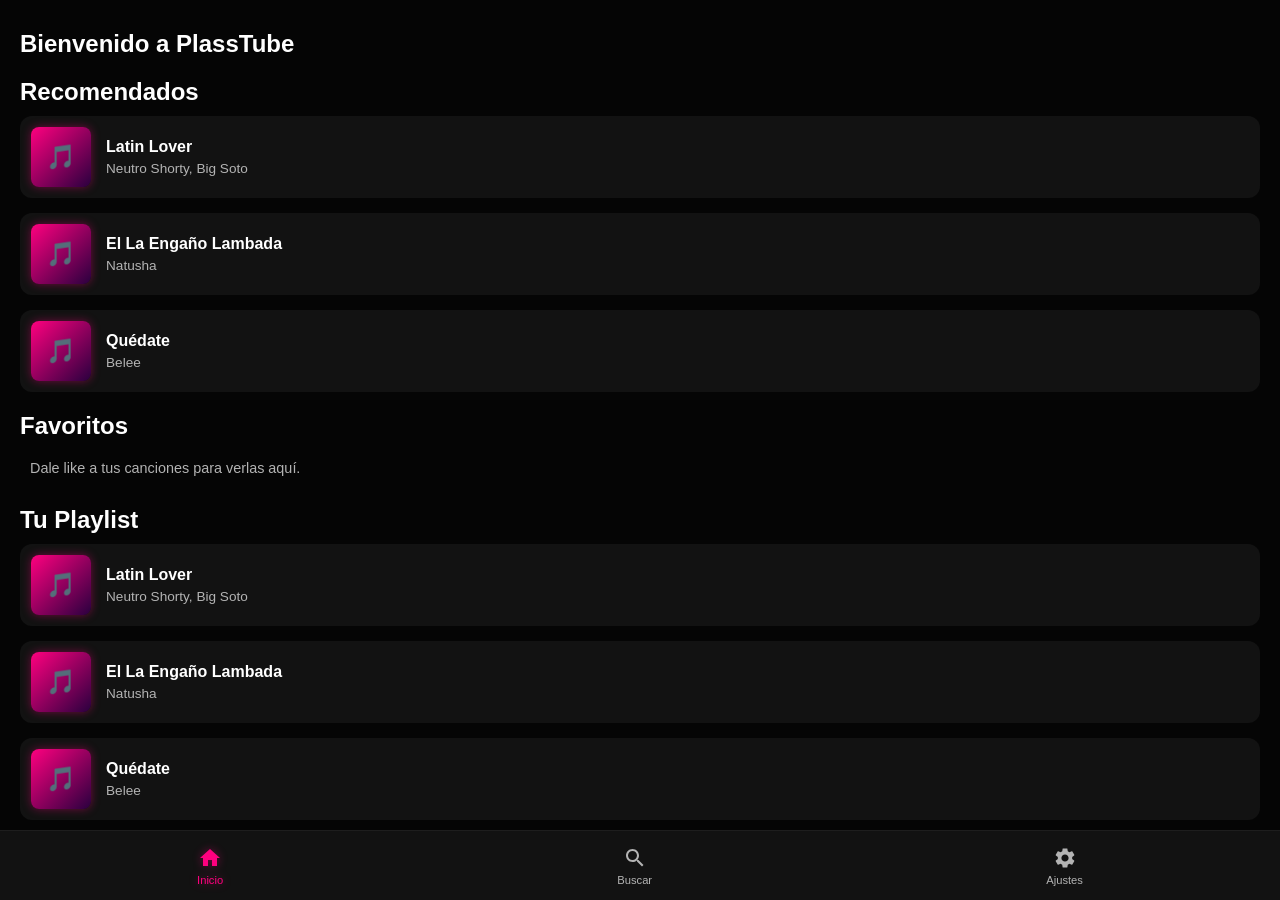
==== commit f57226b4: "Actualizar t.html" ====
--- a/t.html
+++ b/t.html
@@ -3,7 +3,7 @@
 <head>
     <meta charset="UTF-8">
     <meta name="viewport" content="width=device-width, initial-scale=1.0, maximum-scale=1.0, user-scalable=no">
-    <title>Neon Music</title>
+    <title>PlassTube</title>
     <style>
         :root {
             --bg-color: #050505;
@@ -30,6 +30,8 @@
         @keyframes fadeIn { from { opacity: 0; transform: translateY(10px); } to { opacity: 1; transform: translateY(0); } }
 
         h2 { font-size: 1.5rem; margin-bottom: 15px; margin-top: 10px; }
+        .section-header { display: flex; justify-content: space-between; align-items: center; margin-bottom: 10px; margin-top: 20px; }
+        .section-header h2 { margin: 0; }
         
         .song-list { display: flex; flex-direction: column; gap: 15px; }
         .song-card { display: flex; align-items: center; background-color: var(--bg-card); padding: 10px; border-radius: 12px; transition: all 0.3s ease; cursor: pointer; border: 1px solid transparent; position: relative; }
@@ -37,23 +39,26 @@
         
         .song-cover { width: 60px; height: 60px; border-radius: 8px; margin-right: 15px; background: linear-gradient(135deg, var(--neon-pink), #2a003f); background-size: cover; background-position: center; display: flex; justify-content: center; align-items: center; font-size: 1.5rem; box-shadow: 0 0 10px var(--neon-pink-glow); flex-shrink: 0; }
         
-        /* ARREGLO DEL TEXTO LARGO */
-        .song-info { flex: 1; overflow: hidden; min-width: 0; padding-right: 10px; }
-        .song-title { font-weight: 600; font-size: 1rem; margin-bottom: 5px; white-space: nowrap; overflow: hidden; text-overflow: ellipsis; display: block; width: 100%; }
-        .song-artist { font-size: 0.85rem; color: var(--text-muted); white-space: nowrap; overflow: hidden; text-overflow: ellipsis; display: block; width: 100%; }
+        .song-info { flex: 1; overflow: hidden; min-width: 0; /* Necesario para que el ellipsis funcione */ }
+        .song-title { font-weight: 600; font-size: 1rem; margin-bottom: 5px; white-space: nowrap; overflow: hidden; text-overflow: ellipsis; }
+        .song-artist { font-size: 0.85rem; color: var(--text-muted); white-space: nowrap; overflow: hidden; text-overflow: ellipsis; }
 
         /* INDICADOR DE LIKE EN LA LISTA */
-        .like-indicator { position: absolute; right: 15px; top: 50%; transform: translateY(-50%); color: var(--neon-pink); font-size: 1.2rem; display: none; }
+        .like-indicator { position: absolute; right: 15px; top: 50%; transform: translateY(-50%); color: var(--neon-pink); display: none; }
+        .like-indicator svg { width: 20px; height: 20px; fill: currentColor; filter: drop-shadow(0 0 5px var(--neon-pink)); }
         .song-card.liked .like-indicator { display: block; }
 
         /* MINI REPRODUCTOR */
         #mini-player { position: fixed; bottom: 70px; left: 10px; right: 10px; background: rgba(20, 20, 20, 0.95); backdrop-filter: blur(10px); border-radius: 15px; padding: 10px 15px; display: none; align-items: center; border: 1px solid var(--neon-pink); box-shadow: 0 0 20px var(--neon-pink-glow); z-index: 100; cursor: pointer; }
         #mini-player.active { display: flex; }
         .player-cover { width: 40px; height: 40px; border-radius: 5px; margin-right: 10px; background: linear-gradient(135deg, var(--neon-pink), #2a003f); background-size: cover; background-position: center; display: flex; justify-content: center; align-items: center; flex-shrink: 0;}
-        .player-controls { flex: 1; overflow: hidden; min-width: 0; }
+        .player-controls { flex: 1; overflow: hidden; }
         .playing-title { font-size: 0.9rem; font-weight: bold; white-space: nowrap; overflow: hidden; text-overflow: ellipsis; color: var(--neon-pink); }
         .playing-artist { font-size: 0.75rem; color: var(--text-muted); white-space: nowrap; overflow: hidden; text-overflow: ellipsis; }
-        .play-btn { background: var(--neon-pink); border: none; color: white; width: 40px; height: 40px; border-radius: 50%; cursor: pointer; font-size: 1.2rem; display: flex; justify-content: center; align-items: center; box-shadow: 0 0 10px var(--neon-pink-glow); flex-shrink: 0; }
+        
+        /* BOTONES SVG */
+        .play-btn { background: var(--neon-pink); border: none; color: white; width: 40px; height: 40px; border-radius: 50%; cursor: pointer; display: flex; justify-content: center; align-items: center; box-shadow: 0 0 10px var(--neon-pink-glow); flex-shrink: 0; }
+        .play-btn svg { width: 20px; height: 20px; fill: currentColor; }
 
         /* MENÚ INFERIOR */
         #bottom-nav { position: fixed; bottom: 0; left: 0; width: 100%; height: 70px; background-color: var(--bg-card); display: flex; justify-content: space-around; align-items: center; border-top: 1px solid var(--bg-brilloso); z-index: 101; }
@@ -65,7 +70,8 @@
         #full-player { position: fixed; top: 0; left: 0; width: 100%; height: 100%; background: linear-gradient(to bottom, #1a1a1a, var(--bg-color)); z-index: 200; display: flex; flex-direction: column; padding: 30px 20px; transform: translateY(100%); transition: transform 0.4s cubic-bezier(0.25, 1, 0.5, 1); }
         #full-player.active { transform: translateY(0); }
         
-        .close-btn { background: none; border: none; color: white; font-size: 2rem; cursor: pointer; align-self: flex-start; margin-bottom: 20px; }
+        .close-btn { background: none; border: none; color: white; cursor: pointer; align-self: flex-start; margin-bottom: 20px; }
+        .close-btn svg { width: 30px; height: 30px; fill: currentColor; }
         
         .full-cover-container { width: 100%; aspect-ratio: 1/1; border-radius: 20px; overflow: hidden; box-shadow: 0 10px 30px rgba(0,0,0,0.8), 0 0 20px var(--neon-pink-glow); margin-bottom: 30px; position: relative; }
         .full-cover { width: 100%; height: 100%; background: linear-gradient(135deg, var(--neon-pink), #2a003f); background-size: cover; background-position: center; display: flex; justify-content: center; align-items: center; font-size: 5rem; }
@@ -76,11 +82,19 @@
         .full-artist { font-size: 1rem; color: var(--text-muted); white-space: nowrap; overflow: hidden; text-overflow: ellipsis; }
         .credits { font-size: 0.7rem; color: var(--text-muted); margin-top: 5px; opacity: 0.7; }
         
-        /* BOTONES LIKE / DISLIKE */
+        /* BOTONES LIKE / DISLIKE (Ahora con SVG) */
         .feedback-btns { display: flex; gap: 15px; }
-        .feedback-btn { background: transparent; border: 2px solid var(--bg-brilloso); color: var(--text-muted); width: 45px; height: 45px; border-radius: 50%; font-size: 1.2rem; cursor: pointer; display: flex; justify-content: center; align-items: center; transition: all 0.3s; }
-        .feedback-btn.active-like { border-color: var(--neon-pink); color: var(--neon-pink); box-shadow: 0 0 10px var(--neon-pink-glow); }
+        .feedback-btn { background: transparent; border: 2px solid var(--bg-brilloso); color: var(--text-muted); width: 45px; height: 45px; border-radius: 50%; cursor: pointer; display: flex; justify-content: center; align-items: center; transition: all 0.3s; }
+        .feedback-btn svg { width: 22px; height: 22px; fill: currentColor; }
+        
+        /* Brillo del like */
+        .feedback-btn.active-like { border-color: var(--neon-pink); color: var(--neon-pink); box-shadow: 0 0 15px var(--neon-pink), inset 0 0 10px var(--neon-pink-glow); animation: pulseGlow 1.5s infinite alternate; }
         .feedback-btn.active-dislike { border-color: #555; color: #888; background: #222; }
+        
+        @keyframes pulseGlow {
+            from { box-shadow: 0 0 10px var(--neon-pink), inset 0 0 5px var(--neon-pink-glow); }
+            to { box-shadow: 0 0 25px var(--neon-pink), inset 0 0 15px var(--neon-pink-glow); }
+        }
 
         /* BARRA DE PROGRESO */
         .progress-container { width: 100%; margin-bottom: 20px; }
@@ -92,25 +106,41 @@
 
         /* CONTROLES PRINCIPALES */
         .main-controls { display: flex; justify-content: center; align-items: center; gap: 30px; margin-bottom: 30px; }
-        .ctrl-btn { background: none; border: none; color: white; font-size: 2rem; cursor: pointer; transition: color 0.2s; }
+        .ctrl-btn { background: none; border: none; color: white; cursor: pointer; transition: color 0.2s; display: flex; align-items: center; justify-content: center; }
+        .ctrl-btn svg { width: 35px; height: 35px; fill: currentColor; }
         .ctrl-btn:hover { color: var(--neon-pink); }
-        .play-large { background: white; color: black; width: 70px; height: 70px; border-radius: 50%; font-size: 2rem; display: flex; justify-content: center; align-items: center; box-shadow: 0 0 20px rgba(255,255,255,0.2); cursor: pointer; border: none; }
+        .play-large { background: white; color: black; width: 70px; height: 70px; border-radius: 50%; display: flex; justify-content: center; align-items: center; box-shadow: 0 0 20px rgba(255,255,255,0.2); cursor: pointer; border: none; }
+        .play-large svg { width: 35px; height: 35px; fill: currentColor; }
         .play-large:hover { transform: scale(1.05); }
-
-        /* NAV INFERIOR DEL MODAL */
-        .modal-nav { display: flex; justify-content: space-between; padding: 0 20px; margin-top: auto; color: var(--text-muted); font-size: 1.2rem; }
     </style>
 </head>
 <body>
 
     <div id="loading-screen">
         <div class="spinner"></div>
-        <p>CARGANDO NEON...</p>
-    </div>
-
+        <p>CARGANDO PLASSTUBE...</p>
+    </div>
+
+    <!-- VISTA HOME -->
     <div id="view-home" class="view active">
-        <h2>Bienvenido</h2>
-        <div class="section-title"><h2>Tu Playlist</h2></div>
+        <h2>Bienvenido a PlassTube</h2>
+        
+        <!-- CAMBIO: Sección de Recomendados (últimas escuchadas) -->
+        <div class="section-header">
+            <h2>Recomendados</h2>
+        </div>
+        <div class="song-list" id="home-recommended"></div>
+
+        <!-- CAMBIO: Sección de Favoritos -->
+        <div class="section-header">
+            <h2>Favoritos</h2>
+        </div>
+        <div class="song-list" id="home-favorites"></div>
+
+        <!-- Playlist general -->
+        <div class="section-header">
+            <h2>Tu Playlist</h2>
+        </div>
         <div class="song-list" id="home-list"></div>
     </div>
 
@@ -118,7 +148,9 @@
         <h2>Buscar en tu Playlist</h2>
         <div class="search-bar" style="display: flex; background: var(--bg-brilloso); border-radius: 25px; padding: 10px 20px; margin-bottom: 20px; border: 1px solid var(--neon-pink);">
             <input type="text" id="search-input" placeholder="Filtrar por canción o artista..." style="flex: 1; background: none; border: none; color: white; font-size: 1rem; outline: none;">
-            <button id="search-btn" style="background: none; border: none; color: var(--neon-pink); font-weight: bold; cursor: pointer;">🔍</button>
+            <button id="search-btn" style="background: none; border: none; color: var(--neon-pink); font-weight: bold; cursor: pointer; display: flex; align-items: center;">
+                <svg viewBox="0 0 24 24" width="20" height="20" fill="currentColor"><path d="M15.5 14h-.79l-.28-.27C15.41 12.59 16 11.11 16 9.5 16 5.91 13.09 3 9.5 3S3 5.91 3 9.5 5.91 16 9.5 16c1.61 0 3.09-.59 4.23-1.57l.27.28v.79l5 4.99L20.49 19l-4.99-5zm-6 0C7.01 14 5 11.99 5 9.5S7.01 5 9.5 5 14 7.01 14 9.5 11.99 14 9.5 14z"/></svg>
+            </button>
         </div>
         <div class="song-list" id="search-results"></div>
     </div>
@@ -128,24 +160,31 @@
         <div class="settings-container" style="background: var(--bg-card); border-radius: 15px; padding: 20px; border-left: 4px solid var(--neon-pink); box-shadow: -5px 0 15px var(--neon-pink-glow);">
             <div class="setting-item" style="display: flex; justify-content: space-between; padding: 15px 0; border-bottom: 1px solid var(--bg-brilloso);"><span>Canciones escuchadas</span><span class="setting-value" id="stat-played" style="color: var(--neon-pink); font-weight: bold;">0</span></div>
             <div class="setting-item" style="display: flex; justify-content: space-between; padding: 15px 0; border-bottom: 1px solid var(--bg-brilloso);"><span>Almacenamiento en caché</span><span class="setting-value" id="stat-cache" style="color: var(--neon-pink); font-weight: bold;">0 KB</span></div>
-            <div class="setting-item" style="display: flex; justify-content: space-between; padding: 15px 0; border-bottom: none;"><span>Versión</span><span class="setting-value" style="color: var(--neon-pink); font-weight: bold;">1.2.1 Neon (Local)</span></div>
+            <div class="setting-item" style="display: flex; justify-content: space-between; padding: 15px 0; border-bottom: none;"><span>Versión</span><span class="setting-value" style="color: var(--neon-pink); font-weight: bold;">1.3.0 PlassTube</span></div>
         </div>
         <button onclick="localStorage.clear(); location.reload();" style="margin-top: 20px; background: transparent; color: var(--neon-pink); border: 1px solid var(--neon-pink); padding: 10px; border-radius: 8px; width: 100%; cursor: pointer;">Borrar historial</button>
     </div>
 
+    <!-- MINI REPRODUCTOR -->
     <div id="mini-player" onclick="abrirPantallaCompleta()">
         <div class="player-cover" id="mini-cover">🎵</div>
         <div class="player-controls">
             <div class="playing-title" id="mini-title">Canción</div>
             <div class="playing-artist" id="mini-artist">Artista</div>
         </div>
-        <button class="play-btn" id="mini-play-btn" onclick="event.stopPropagation(); togglePlay()">▶</button>
+        <button class="play-btn" id="mini-play-btn" onclick="event.stopPropagation(); togglePlay()">
+            <svg viewBox="0 0 24 24"><path d="M8 5v14l11-7z"/></svg>
+        </button>
     </div>
     
+    <!-- ELEMENTO DE AUDIO OCULTO -->
     <audio id="audio-element"></audio>
 
+    <!-- PANTALLA COMPLETA (MODAL) -->
     <div id="full-player">
-        <button class="close-btn" onclick="cerrarPantallaCompleta()">⌄</button>
+        <button class="close-btn" onclick="cerrarPantallaCompleta()">
+            <svg viewBox="0 0 24 24"><path d="M7.41 8.59L12 13.17l4.59-4.58L18 10l-6 6-6-6 1.41-1.41z"/></svg>
+        </button>
         
         <div class="full-cover-container">
             <div class="full-cover" id="full-cover">🎵</div>
@@ -158,8 +197,13 @@
                 <div class="credits">© Placencio Corporation</div>
             </div>
             <div class="feedback-btns">
-                <button class="feedback-btn" id="btn-dislike" onclick="votar('dislike')">👎</button>
-                <button class="feedback-btn" id="btn-like" onclick="votar('like')">❤️</button>
+                <!-- CAMBIO: Botones SVG para Like/Dislike -->
+                <button class="feedback-btn" id="btn-dislike" onclick="votar('dislike')">
+                    <svg viewBox="0 0 24 24"><path d="M15 3H6c-.83 0-1.54.5-1.84 1.22l-3.02 7.05c-.09.23-.14.47-.14.73v2c0 1.1.9 2 2 2h6.31l-.95 4.57-.03.32c0 .41.17.79.44 1.06L9.83 23l6.59-6.59c.36-.36.58-.86.58-1.41V5c0-1.1-.9-2-2-2zm4 0v12h4V3h-4z"/></svg>
+                </button>
+                <button class="feedback-btn" id="btn-like" onclick="votar('like')">
+                    <svg viewBox="0 0 24 24"><path d="M12 21.35l-1.45-1.32C5.4 15.36 2 12.28 2 8.5 2 5.42 4.42 3 7.5 3c1.74 0 3.41.81 4.5 2.09C13.09 3.81 14.76 3 16.5 3 19.58 3 22 5.42 22 8.5c0 3.78-3.4 6.86-8.55 11.54L12 21.35z"/></svg>
+                </button>
             </div>
         </div>
 
@@ -172,16 +216,18 @@
         </div>
 
         <div class="main-controls">
-            <button class="ctrl-btn" onclick="anteriorCancion()">⏮</button>
-            <button class="play-large" id="full-play-btn" onclick="togglePlay()">▶</button>
-            <button class="ctrl-btn" onclick="siguienteCancion()">⏭</button>
-        </div>
-
-        <div class="modal-nav">
-            <span>📺</span>
-            <span>🔗</span>
-            <span>☰</span>
-        </div>
+            <button class="ctrl-btn" onclick="anteriorCancion()">
+                <svg viewBox="0 0 24 24"><path d="M6 6h2v12H6zm3.5 6l8.5 6V6z"/></svg>
+            </button>
+            <button class="play-large" id="full-play-btn" onclick="togglePlay()">
+                <svg viewBox="0 0 24 24"><path d="M8 5v14l11-7z"/></svg>
+            </button>
+            <button class="ctrl-btn" onclick="siguienteCancion()">
+                <svg viewBox="0 0 24 24"><path d="M6 18l8.5-6L6 6v12zM16 6v12h2V6h-2z"/></svg>
+            </button>
+        </div>
+        
+        <!-- CAMBIO: Se eliminaron los 3 botones (span) que estaban aquí abajo -->
     </div>
 
     <div id="bottom-nav">
@@ -197,7 +243,7 @@
     </div>
 
     <script>
-        // --- PLAYLIST COMPLETA (Fotos agregadas) ---
+        // --- PLAYLIST COMPLETA ---
         let playlist = [
             { id: 1, name: "Latin Lover", artist: "Neutro Shorty, Big Soto", url: "https://raw.githubusercontent.com/JTxs00/uploads/main/1775936364197.mpeg", cover: "" },
             { id: 2, name: "El La Engaño Lambada", artist: "Natusha", url: "https://raw.githubusercontent.com/JTxs00/uploads/main/1775936787983.mpeg", cover: "" },
@@ -207,9 +253,9 @@
             { id: 6, name: "Eoo", artist: "Bad Bunny", url: "https://raw.githubusercontent.com/JTxs00/uploads/main/1775936322243.mpeg", cover: "" },
             { id: 7, name: "Los Viejos Me Llaman", artist: "No Name", url: "https://raw.githubusercontent.com/JTxs00/uploads/main/1775936897844.mpeg", cover: "" },
             { id: 8, name: "Ninfómana", artist: "Jossimar ft El Apóstol", url: "https://raw.githubusercontent.com/JTxs00/uploads/main/1775936920447.mpeg", cover: "" },
-            { id: 9, name: "Eu Já Sofri Por Amor Mas Não Sofro Mais", artist: "TikTokTunes (Brasil)", url: "https://d.uguu.se/FjTEHYFP.mp3", cover: "https://n.uguu.se/hyCLQuGc.jpg" },
-            { id: 10, name: "Kamin", artist: "EMIN, JONY", url: "https://n.uguu.se/JSbiiAsL.mp3", cover: "https://n.uguu.se/rHhRFWCb.jpg" },
-            { id: 11, name: "No Me Vendo", artist: "RDjavi", url: "https://d.uguu.se/fXbMgFAh.mp3", cover: "https://d.uguu.se/DnHiHVAq.jpg" }
+            { id: 9, name: "Eu Já Sofri Por Amor Mas Não Sofro Mais", artist: "TikTokTunes (Brasil)", url: "https://d.uguu.se/FjTEHYFP.mp3", cover: "" },
+            { id: 10, name: "Kamin", artist: "EMIN, JONY", url: "https://n.uguu.se/JSbiiAsL.mp3", cover: "" },
+            { id: 11, name: "No Me Vendo", artist: "RDjavi", url: "https://d.uguu.se/fXbMgFAh.mp3", cover: "" }
         ];
 
         // --- ESTADO GLOBAL ---
@@ -219,6 +265,7 @@
         
         let savedOrder = JSON.parse(localStorage.getItem('neon_order')) || [];
         let userVotes = JSON.parse(localStorage.getItem('neon_votes')) || {};
+        let playHistory = JSON.parse(localStorage.getItem('neon_history')) || []; // CAMBIO: Para recomendados
 
         if (savedOrder.length > 0) {
             playlist.sort((a, b) => {
@@ -233,6 +280,7 @@
         // --- INICIALIZACIÓN ---
         window.onload = () => {
             actualizarEstadisticas();
+            renderizarHome();
             renderizarLista(playlist, 'home-list');
 
             setTimeout(() => {
@@ -241,6 +289,7 @@
             }, 1000); 
         };
 
+        // --- NAVEGACIÓN PESTAÑAS ---
         function switchTab(tab) {
             document.querySelectorAll('.view').forEach(v => v.classList.remove('active'));
             document.querySelectorAll('.nav-item').forEach(n => n.classList.remove('active'));
@@ -255,9 +304,37 @@
             }
         }
 
+        // --- CAMBIO: RENDERIZADO DINÁMICO DEL HOME ---
+        function renderizarHome() {
+            // Filtrar Recomendados (últimas escuchadas)
+            let recomendados = [];
+            if (playHistory.length > 0) {
+                // Obtenemos las ultimas 5 canciones del historial sin repetir
+                const uniqueIds = [...new Set(playHistory)].slice(0, 5);
+                recomendados = uniqueIds.map(id => playlist.find(c => c.id === id)).filter(Boolean);
+            } else {
+                // Si no hay historial, mostrar las primeras 3 por defecto
+                recomendados = playlist.slice(0, 3);
+            }
+            renderizarLista(recomendados, 'home-recommended');
+
+            // Filtrar Favoritos (los que tienen 'like')
+            const favoritos = playlist.filter(c => userVotes[c.id] === 'like');
+            renderizarLista(favoritos, 'home-favorites');
+            
+            // Si no hay favoritos, mostramos un mensaje (opcional)
+            if (favoritos.length === 0) {
+                document.getElementById('home-favorites').innerHTML = '<p style="color: var(--text-muted); font-size: 0.9rem; padding: 10px;">Dale like a tus canciones para verlas aquí.</p>';
+            }
+        }
+
+        // --- RENDERIZAR LISTA (Ajustado) ---
         function renderizarLista(lista, contenedorId) {
             const container = document.getElementById(contenedorId);
+            if (!container) return;
             container.innerHTML = '';
+
+            if (lista.length === 0) return; // Si está vacío, no renderizar nada
 
             lista.forEach((cancion) => {
                 const div = document.createElement('div');
@@ -279,12 +356,15 @@
                         <div class="song-title">${cancion.name}</div>
                         <div class="song-artist">${cancion.artist}</div>
                     </div>
-                    <div class="like-indicator">❤️</div>
+                    <div class="like-indicator">
+                        <svg viewBox="0 0 24 24"><path d="M12 21.35l-1.45-1.32C5.4 15.36 2 12.28 2 8.5 2 5.42 4.42 3 7.5 3c1.74 0 3.41.81 4.5 2.09C13.09 3.81 14.76 3 16.5 3 19.58 3 22 5.42 22 8.5c0 3.78-3.4 6.86-8.55 11.54L12 21.35z"/></svg>
+                    </div>
                 `;
                 container.appendChild(div);
             });
         }
 
+        // --- BUSCADOR ---
         document.getElementById('search-input')?.addEventListener('input', (e) => {
             const query = e.target.value.toLowerCase();
             const filtradas = playlist.filter(c => 
@@ -306,52 +386,43 @@
             currentSongIndex = index;
             const cancion = playlist[index];
             
-            // Actualizar Textos
+            // CAMBIO: Arreglo del bug del minuto final. Reseteamos el tiempo a 0.
+            audio.currentTime = 0; 
+
             document.getElementById('mini-player').classList.add('active');
             document.getElementById('mini-title').innerText = cancion.name;
             document.getElementById('mini-artist').innerText = cancion.artist;
+            
             document.getElementById('full-title').innerText = cancion.name;
             document.getElementById('full-artist').innerText = cancion.artist;
             
-            // Actualizar Covers
             const coverStyle = cancion.cover ? `background-image: url('${cancion.cover}');` : '';
             const coverContent = cancion.cover ? '' : '🎵';
             
             const miniCover = document.getElementById('mini-cover');
-            miniCover.style.cssText = cancion.cover ? coverStyle : '';
+            miniCover.style.cssText = coverStyle;
             miniCover.innerHTML = coverContent;
 
             const fullCover = document.getElementById('full-cover');
-            fullCover.style.cssText = cancion.cover ? coverStyle : '';
+            fullCover.style.cssText = coverStyle;
             fullCover.innerHTML = coverContent;
 
-            // ARREGLO DEL BUG DEL AUTOPLAY:
-            // 1. Pausamos el audio actual
-            audio.pause();
-            // 2. Reiniciamos el tiempo a 0 para que no se quede en el final
-            audio.currentTime = 0;
-            
-            // 3. Asignamos la nueva URL
             audio.src = cancion.url;
-            
-            // 4. Pequeño timeout para dar tiempo al navegador a cargar el nuevo archivo
-            setTimeout(() => {
-                audio.play().then(() => {
-                    isPlaying = true;
-                    actualizarBotonesPlay();
-                    guardarEstadisticaPlay();
-                }).catch(err => {
-                    console.error("Error al reproducir", err);
-                    isPlaying = false;
-                    actualizarBotonesPlay();
-                });
-            }, 100);
+            audio.play().then(() => {
+                isPlaying = true;
+                actualizarBotonesPlay();
+                guardarEstadisticaPlay(cancion.id); // CAMBIO: Guardamos ID para recomendados
+            }).catch(err => {
+                console.error("Error al reproducir", err);
+                isPlaying = false;
+                actualizarBotonesPlay();
+            });
 
             actualizarBotonesVoto(cancion.id);
         }
 
         function togglePlay() {
-            if (currentSongIndex === -1) return;
+            if (currentSongIndex === -1) return; 
             
             if (isPlaying) {
                 audio.pause();
@@ -362,26 +433,29 @@
             actualizarBotonesPlay();
         }
 
+        // CAMBIO: Actualizar botones con SVG (Play/Pausa)
         function actualizarBotonesPlay() {
-            const icon = isPlaying ? "⏸" : "▶";
-            document.getElementById('mini-play-btn').innerText = icon;
-            document.getElementById('full-play-btn').innerText = icon;
-        }
-
-        // Autoplay
+            const svgPlay = `<svg viewBox="0 0 24 24"><path d="M8 5v14l11-7z"/></svg>`;
+            const svgPause = `<svg viewBox="0 0 24 24"><path d="M6 19h4V5H6v14zm8-14v14h4V5h-4z"/></svg>`;
+            const icon = isPlaying ? svgPause : svgPlay;
+            
+            document.getElementById('mini-play-btn').innerHTML = icon;
+            document.getElementById('full-play-btn').innerHTML = icon;
+        }
+
         audio.onended = () => {
             siguienteCancion();
         };
 
         function siguienteCancion() {
             let nextIndex = currentSongIndex + 1;
-            if (nextIndex >= playlist.length) nextIndex = 0;
+            if (nextIndex >= playlist.length) nextIndex = 0; 
             reproducirCancion(nextIndex);
         }
 
         function anteriorCancion() {
             let prevIndex = currentSongIndex - 1;
-            if (prevIndex < 0) prevIndex = playlist.length - 1;
+            if (prevIndex < 0) prevIndex = playlist.length - 1; 
             reproducirCancion(prevIndex);
         }
 
@@ -413,7 +487,7 @@
             return `${m}:${s < 10 ? '0' : ''}${s}`;
         }
 
-        // --- PANTALLA COMPLETA ---
+        // --- PANTALLA COMPLETA (MODAL) ---
         function abrirPantallaCompleta() {
             if (currentSongIndex === -1) return;
             document.getElementById('full-player').classList.add('active');
@@ -423,11 +497,12 @@
             document.getElementById('full-player').classList.remove('active');
         }
 
-        // --- SISTEMA DE VOTOS ---
+        // --- SISTEMA DE VOTOS (LIKE/DISLIKE) ---
         function votar(tipo) {
             if (currentSongIndex === -1) return;
             const cancionId = playlist[currentSongIndex].id;
             
+            // CAMBIO: Si ya votó lo mismo, quitamos el voto. Si vota distinto, se reemplaza automáticamente.
             if (userVotes[cancionId] === tipo) {
                 delete userVotes[cancionId];
             } else {
@@ -435,10 +510,14 @@
             }
 
             localStorage.setItem('neon_votes', JSON.stringify(userVotes));
+            
             aplicarAlgoritmoOrden();
             actualizarBotonesVoto(cancionId);
             
+            // Renderizar todo de nuevo para actualizar el Home
+            renderizarHome();
             renderizarLista(playlist, 'home-list');
+            
             const searchVal = document.getElementById('search-input').value.toLowerCase();
             if(searchVal) {
                 const filtradas = playlist.filter(c => c.name.toLowerCase().includes(searchVal) || c.artist.toLowerCase().includes(searchVal));
@@ -456,7 +535,7 @@
             btnDislike.className = 'feedback-btn';
 
             if (userVotes[cancionId] === 'like') {
-                btnLike.classList.add('active-like');
+                btnLike.classList.add('active-like'); // CAMBIO: Aquí se aplica el brillo CSS
             } else if (userVotes[cancionId] === 'dislike') {
                 btnDislike.classList.add('active-dislike');
             }
@@ -474,10 +553,19 @@
         }
 
         // --- ESTADÍSTICAS ---
-        function guardarEstadisticaPlay() {
+        function guardarEstadisticaPlay(cancionId) { // CAMBIO: Recibe el ID
             let plays = parseInt(localStorage.getItem('neon_plays') || '0');
             localStorage.setItem('neon_plays', plays + 1);
             
+            // Guardar en historial para Recomendados
+            if (cancionId) {
+                playHistory = playHistory.filter(id => id !== cancionId); // Remover si ya existía
+                playHistory.unshift(cancionId); // Poner al inicio
+                if (playHistory.length > 10) playHistory.pop(); // Limitar a 10
+                localStorage.setItem('neon_history', JSON.stringify(playHistory));
+                renderizarHome(); // Actualizar recomendados en tiempo real
+            }
+
             const stringified = JSON.stringify(localStorage);
             const kb = (new Blob([stringified]).size / 1024).toFixed(2);
             localStorage.setItem('neon_cache_size', kb);
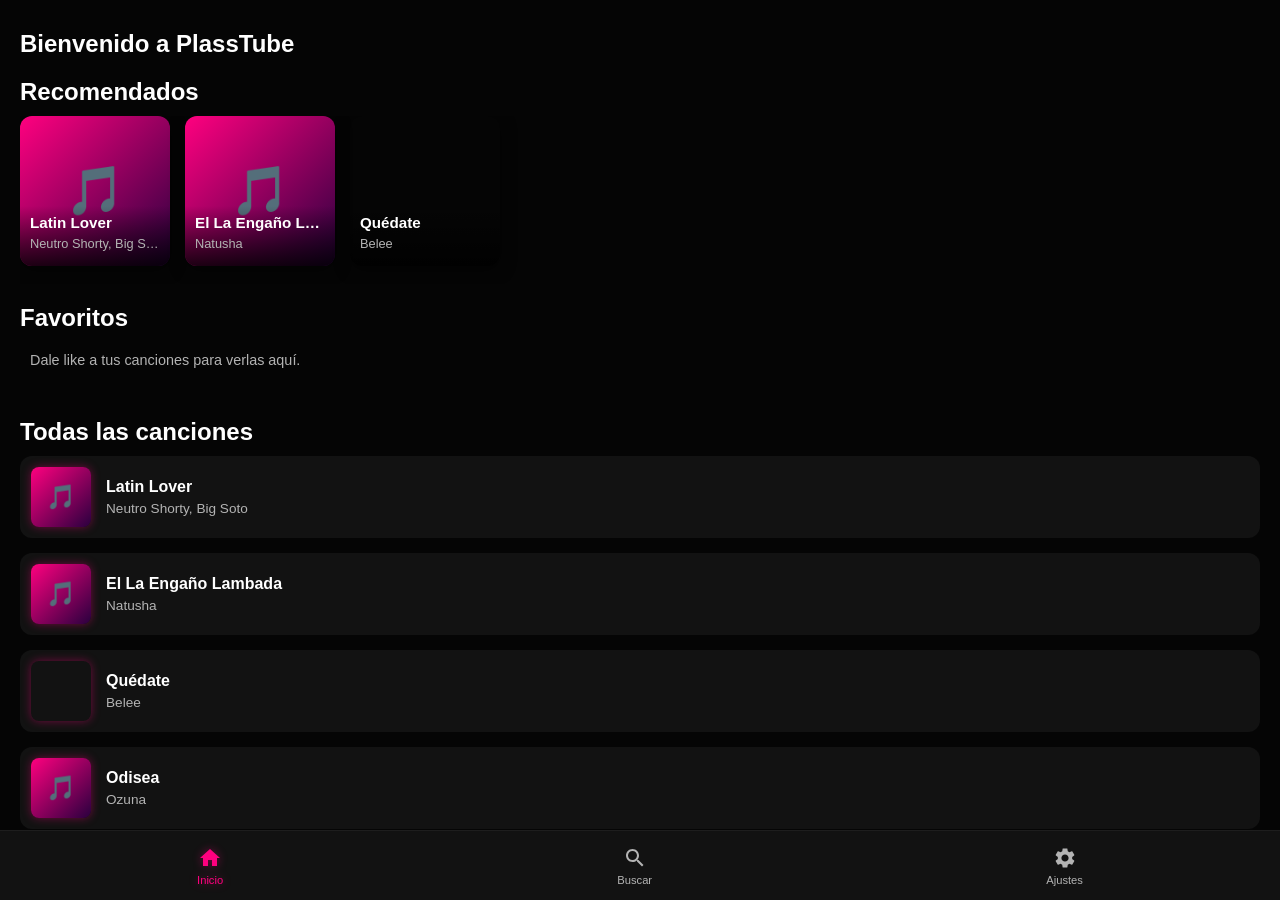
==== commit 49d2c66c: "Actualizar t.html" ====
--- a/t.html
+++ b/t.html
@@ -33,17 +33,30 @@
         .section-header { display: flex; justify-content: space-between; align-items: center; margin-bottom: 10px; margin-top: 20px; }
         .section-header h2 { margin: 0; }
         
+        /* --- NUEVO: CARRUSEL HORIZONTAL --- */
+        .carousel-container { display: flex; overflow-x: auto; gap: 15px; padding-bottom: 10px; scroll-snap-type: x mandatory; scrollbar-width: none; }
+        .carousel-container::-webkit-scrollbar { display: none; }
+        
+        .big-card { flex: 0 0 150px; scroll-snap-align: start; display: flex; flex-direction: column; cursor: pointer; position: relative; }
+        .big-card-cover { width: 150px; height: 150px; border-radius: 12px; background: linear-gradient(135deg, var(--neon-pink), #2a003f); background-size: cover; background-position: center; display: flex; justify-content: center; align-items: center; font-size: 3rem; box-shadow: 0 4px 15px rgba(0,0,0,0.5); margin-bottom: 8px; position: relative; overflow: hidden; }
+        
+        /* Capa oscura para que el texto se lea mejor en la foto */
+        .big-card-cover::after { content: ''; position: absolute; bottom: 0; left: 0; width: 100%; height: 40%; background: linear-gradient(to top, rgba(0,0,0,0.8), transparent); }
+        
+        .big-card-title { font-weight: 600; font-size: 0.95rem; white-space: nowrap; overflow: hidden; text-overflow: ellipsis; position: absolute; bottom: 35px; left: 10px; right: 10px; z-index: 1; }
+        .big-card-subtitle { font-size: 0.8rem; color: var(--text-muted); white-space: nowrap; overflow: hidden; text-overflow: ellipsis; position: absolute; bottom: 15px; left: 10px; right: 10px; z-index: 1; }
+
+        /* LISTA NORMAL */
         .song-list { display: flex; flex-direction: column; gap: 15px; }
         .song-card { display: flex; align-items: center; background-color: var(--bg-card); padding: 10px; border-radius: 12px; transition: all 0.3s ease; cursor: pointer; border: 1px solid transparent; position: relative; }
         .song-card:hover { background-color: var(--bg-brilloso); box-shadow: 0 0 10px var(--neon-pink-glow); border: 1px solid var(--neon-pink); }
         
         .song-cover { width: 60px; height: 60px; border-radius: 8px; margin-right: 15px; background: linear-gradient(135deg, var(--neon-pink), #2a003f); background-size: cover; background-position: center; display: flex; justify-content: center; align-items: center; font-size: 1.5rem; box-shadow: 0 0 10px var(--neon-pink-glow); flex-shrink: 0; }
         
-        .song-info { flex: 1; overflow: hidden; min-width: 0; /* Necesario para que el ellipsis funcione */ }
+        .song-info { flex: 1; overflow: hidden; min-width: 0; }
         .song-title { font-weight: 600; font-size: 1rem; margin-bottom: 5px; white-space: nowrap; overflow: hidden; text-overflow: ellipsis; }
         .song-artist { font-size: 0.85rem; color: var(--text-muted); white-space: nowrap; overflow: hidden; text-overflow: ellipsis; }
 
-        /* INDICADOR DE LIKE EN LA LISTA */
         .like-indicator { position: absolute; right: 15px; top: 50%; transform: translateY(-50%); color: var(--neon-pink); display: none; }
         .like-indicator svg { width: 20px; height: 20px; fill: currentColor; filter: drop-shadow(0 0 5px var(--neon-pink)); }
         .song-card.liked .like-indicator { display: block; }
@@ -56,7 +69,6 @@
         .playing-title { font-size: 0.9rem; font-weight: bold; white-space: nowrap; overflow: hidden; text-overflow: ellipsis; color: var(--neon-pink); }
         .playing-artist { font-size: 0.75rem; color: var(--text-muted); white-space: nowrap; overflow: hidden; text-overflow: ellipsis; }
         
-        /* BOTONES SVG */
         .play-btn { background: var(--neon-pink); border: none; color: white; width: 40px; height: 40px; border-radius: 50%; cursor: pointer; display: flex; justify-content: center; align-items: center; box-shadow: 0 0 10px var(--neon-pink-glow); flex-shrink: 0; }
         .play-btn svg { width: 20px; height: 20px; fill: currentColor; }
 
@@ -82,12 +94,10 @@
         .full-artist { font-size: 1rem; color: var(--text-muted); white-space: nowrap; overflow: hidden; text-overflow: ellipsis; }
         .credits { font-size: 0.7rem; color: var(--text-muted); margin-top: 5px; opacity: 0.7; }
         
-        /* BOTONES LIKE / DISLIKE (Ahora con SVG) */
         .feedback-btns { display: flex; gap: 15px; }
         .feedback-btn { background: transparent; border: 2px solid var(--bg-brilloso); color: var(--text-muted); width: 45px; height: 45px; border-radius: 50%; cursor: pointer; display: flex; justify-content: center; align-items: center; transition: all 0.3s; }
         .feedback-btn svg { width: 22px; height: 22px; fill: currentColor; }
         
-        /* Brillo del like */
         .feedback-btn.active-like { border-color: var(--neon-pink); color: var(--neon-pink); box-shadow: 0 0 15px var(--neon-pink), inset 0 0 10px var(--neon-pink-glow); animation: pulseGlow 1.5s infinite alternate; }
         .feedback-btn.active-dislike { border-color: #555; color: #888; background: #222; }
         
@@ -96,12 +106,70 @@
             to { box-shadow: 0 0 25px var(--neon-pink), inset 0 0 15px var(--neon-pink-glow); }
         }
 
-        /* BARRA DE PROGRESO */
-        .progress-container { width: 100%; margin-bottom: 20px; }
-        input[type=range] { -webkit-appearance: none; width: 100%; background: transparent; }
+        /* --- NUEVO: BARRA DE PROGRESO CON RELLENO NEÓN --- */
+        .progress-container { width: 100%; margin-bottom: 20px; position: relative; }
+        
+        input[type=range] { 
+            -webkit-appearance: none; 
+            width: 100%; 
+            background: transparent; 
+            position: relative;
+            z-index: 2;
+        }
         input[type=range]:focus { outline: none; }
-        input[type=range]::-webkit-slider-runnable-track { width: 100%; height: 6px; cursor: pointer; background: var(--bg-brilloso); border-radius: 3px; }
-        input[type=range]::-webkit-slider-thumb { height: 16px; width: 16px; border-radius: 50%; background: var(--neon-pink); cursor: pointer; -webkit-appearance: none; margin-top: -5px; box-shadow: 0 0 10px var(--neon-pink-glow); }
+        
+        /* Riel base (gris) */
+        input[type=range]::-webkit-slider-runnable-track { 
+            width: 100%; 
+            height: 6px; 
+            cursor: pointer; 
+            background: transparent; 
+            border-radius: 3px; 
+        }
+        
+        /* El circulito (•) */
+        input[type=range]::-webkit-slider-thumb { 
+            height: 16px; 
+            width: 16px; 
+            border-radius: 50%; 
+            background: var(--neon-pink); 
+            cursor: pointer; 
+            -webkit-appearance: none; 
+            margin-top: -5px; 
+            box-shadow: 0 0 10px var(--neon-pink), 0 0 20px var(--neon-pink); 
+            position: relative;
+            z-index: 3;
+        }
+
+        /* El relleno neón (la línea rosada que avanza) */
+        .progress-fill {
+            position: absolute;
+            top: 50%;
+            left: 0;
+            height: 6px;
+            background: var(--neon-pink);
+            border-radius: 3px;
+            transform: translateY(-50%);
+            width: 0%; /* Se actualiza con JS */
+            box-shadow: 0 0 10px var(--neon-pink), 0 0 20px var(--neon-pink);
+            z-index: 1;
+            pointer-events: none;
+        }
+
+        /* Riel base por detrás */
+        .progress-bg {
+            position: absolute;
+            top: 50%;
+            left: 0;
+            width: 100%;
+            height: 6px;
+            background: var(--bg-brilloso);
+            border-radius: 3px;
+            transform: translateY(-50%);
+            z-index: 0;
+            pointer-events: none;
+        }
+
         .time-info { display: flex; justify-content: space-between; font-size: 0.8rem; color: var(--text-muted); margin-top: 8px; }
 
         /* CONTROLES PRINCIPALES */
@@ -125,21 +193,21 @@
     <div id="view-home" class="view active">
         <h2>Bienvenido a PlassTube</h2>
         
-        <!-- CAMBIO: Sección de Recomendados (últimas escuchadas) -->
+        <!-- Recomendados (Carrusel) -->
         <div class="section-header">
             <h2>Recomendados</h2>
         </div>
-        <div class="song-list" id="home-recommended"></div>
-
-        <!-- CAMBIO: Sección de Favoritos -->
+        <div class="carousel-container" id="home-recommended"></div>
+
+        <!-- Favoritos (Carrusel) -->
         <div class="section-header">
             <h2>Favoritos</h2>
         </div>
-        <div class="song-list" id="home-favorites"></div>
-
-        <!-- Playlist general -->
-        <div class="section-header">
-            <h2>Tu Playlist</h2>
+        <div class="carousel-container" id="home-favorites"></div>
+
+        <!-- Lista normal (Sin título "Tu Playlist", solo las canciones) -->
+        <div class="section-header" style="margin-top: 30px;">
+            <h2>Todas las canciones</h2>
         </div>
         <div class="song-list" id="home-list"></div>
     </div>
@@ -160,7 +228,7 @@
         <div class="settings-container" style="background: var(--bg-card); border-radius: 15px; padding: 20px; border-left: 4px solid var(--neon-pink); box-shadow: -5px 0 15px var(--neon-pink-glow);">
             <div class="setting-item" style="display: flex; justify-content: space-between; padding: 15px 0; border-bottom: 1px solid var(--bg-brilloso);"><span>Canciones escuchadas</span><span class="setting-value" id="stat-played" style="color: var(--neon-pink); font-weight: bold;">0</span></div>
             <div class="setting-item" style="display: flex; justify-content: space-between; padding: 15px 0; border-bottom: 1px solid var(--bg-brilloso);"><span>Almacenamiento en caché</span><span class="setting-value" id="stat-cache" style="color: var(--neon-pink); font-weight: bold;">0 KB</span></div>
-            <div class="setting-item" style="display: flex; justify-content: space-between; padding: 15px 0; border-bottom: none;"><span>Versión</span><span class="setting-value" style="color: var(--neon-pink); font-weight: bold;">1.3.0 PlassTube</span></div>
+            <div class="setting-item" style="display: flex; justify-content: space-between; padding: 15px 0; border-bottom: none;"><span>Versión</span><span class="setting-value" style="color: var(--neon-pink); font-weight: bold;">1.4.0 PlassTube</span></div>
         </div>
         <button onclick="localStorage.clear(); location.reload();" style="margin-top: 20px; background: transparent; color: var(--neon-pink); border: 1px solid var(--neon-pink); padding: 10px; border-radius: 8px; width: 100%; cursor: pointer;">Borrar historial</button>
     </div>
@@ -197,7 +265,6 @@
                 <div class="credits">© Placencio Corporation</div>
             </div>
             <div class="feedback-btns">
-                <!-- CAMBIO: Botones SVG para Like/Dislike -->
                 <button class="feedback-btn" id="btn-dislike" onclick="votar('dislike')">
                     <svg viewBox="0 0 24 24"><path d="M15 3H6c-.83 0-1.54.5-1.84 1.22l-3.02 7.05c-.09.23-.14.47-.14.73v2c0 1.1.9 2 2 2h6.31l-.95 4.57-.03.32c0 .41.17.79.44 1.06L9.83 23l6.59-6.59c.36-.36.58-.86.58-1.41V5c0-1.1-.9-2-2-2zm4 0v12h4V3h-4z"/></svg>
                 </button>
@@ -207,7 +274,10 @@
             </div>
         </div>
 
+        <!-- Barra de progreso con relleno -->
         <div class="progress-container">
+            <div class="progress-bg"></div>
+            <div class="progress-fill" id="progress-fill"></div>
             <input type="range" id="progress-bar" value="0" min="0" max="100" step="0.1">
             <div class="time-info">
                 <span id="current-time">0:00</span>
@@ -226,8 +296,6 @@
                 <svg viewBox="0 0 24 24"><path d="M6 18l8.5-6L6 6v12zM16 6v12h2V6h-2z"/></svg>
             </button>
         </div>
-        
-        <!-- CAMBIO: Se eliminaron los 3 botones (span) que estaban aquí abajo -->
     </div>
 
     <div id="bottom-nav">
@@ -243,19 +311,19 @@
     </div>
 
     <script>
-        // --- PLAYLIST COMPLETA ---
+        // --- PLAYLIST COMPLETA (Añadida propiedad 'imagen') ---
         let playlist = [
-            { id: 1, name: "Latin Lover", artist: "Neutro Shorty, Big Soto", url: "https://raw.githubusercontent.com/JTxs00/uploads/main/1775936364197.mpeg", cover: "" },
-            { id: 2, name: "El La Engaño Lambada", artist: "Natusha", url: "https://raw.githubusercontent.com/JTxs00/uploads/main/1775936787983.mpeg", cover: "" },
-            { id: 3, name: "Quédate", artist: "Belee", url: "https://raw.githubusercontent.com/JTxs00/uploads/main/1775936643238.mpeg", cover: "" },
-            { id: 4, name: "Odisea", artist: "Ozuna", url: "https://raw.githubusercontent.com/JTxs00/uploads/main/1775935979163.mpeg", cover: "" },
-            { id: 5, name: "Maquiavélico", artist: "Cancerbero", url: "https://raw.githubusercontent.com/JTxs00/uploads/main/1775936827892.mpeg", cover: "" },
-            { id: 6, name: "Eoo", artist: "Bad Bunny", url: "https://raw.githubusercontent.com/JTxs00/uploads/main/1775936322243.mpeg", cover: "" },
-            { id: 7, name: "Los Viejos Me Llaman", artist: "No Name", url: "https://raw.githubusercontent.com/JTxs00/uploads/main/1775936897844.mpeg", cover: "" },
-            { id: 8, name: "Ninfómana", artist: "Jossimar ft El Apóstol", url: "https://raw.githubusercontent.com/JTxs00/uploads/main/1775936920447.mpeg", cover: "" },
-            { id: 9, name: "Eu Já Sofri Por Amor Mas Não Sofro Mais", artist: "TikTokTunes (Brasil)", url: "https://d.uguu.se/FjTEHYFP.mp3", cover: "" },
-            { id: 10, name: "Kamin", artist: "EMIN, JONY", url: "https://n.uguu.se/JSbiiAsL.mp3", cover: "" },
-            { id: 11, name: "No Me Vendo", artist: "RDjavi", url: "https://d.uguu.se/fXbMgFAh.mp3", cover: "" }
+            { id: 1, name: "Latin Lover", artist: "Neutro Shorty, Big Soto", url: "https://raw.githubusercontent.com/JTxs00/uploads/main/1775936364197.mpeg", cover: "", imagen: "" },
+            { id: 2, name: "El La Engaño Lambada", artist: "Natusha", url: "https://raw.githubusercontent.com/JTxs00/uploads/main/1775936787983.mpeg", cover: "", imagen: "" },
+            { id: 3, name: "Quédate", artist: "Belee", url: "https://raw.githubusercontent.com/JTxs00/uploads/main/1775936643238.mpeg", cover: "", imagen: "https://qu.ax/WUxYC" }, // Imagen añadida
+            { id: 4, name: "Odisea", artist: "Ozuna", url: "https://raw.githubusercontent.com/JTxs00/uploads/main/1775935979163.mpeg", cover: "", imagen: "" },
+            { id: 5, name: "Maquiavélico", artist: "Cancerbero", url: "https://raw.githubusercontent.com/JTxs00/uploads/main/1775936827892.mpeg", cover: "", imagen: "" },
+            { id: 6, name: "Eoo", artist: "Bad Bunny", url: "https://raw.githubusercontent.com/JTxs00/uploads/main/1775936322243.mpeg", cover: "", imagen: "" },
+            { id: 7, name: "Los Viejos Me Llaman", artist: "No Name", url: "https://raw.githubusercontent.com/JTxs00/uploads/main/1775936897844.mpeg", cover: "", imagen: "" },
+            { id: 8, name: "Ninfómana", artist: "Jossimar ft El Apóstol", url: "https://raw.githubusercontent.com/JTxs00/uploads/main/1775936920447.mpeg", cover: "", imagen: "" },
+            { id: 9, name: "Eu Já Sofri Por Amor Mas Não Sofro Mais", artist: "TikTokTunes (Brasil)", url: "https://d.uguu.se/FjTEHYFP.mp3", cover: "", imagen: "" },
+            { id: 10, name: "Kamin", artist: "EMIN, JONY", url: "https://n.uguu.se/JSbiiAsL.mp3", cover: "", imagen: "" },
+            { id: 11, name: "No Me Vendo", artist: "RDjavi", url: "https://d.uguu.se/fXbMgFAh.mp3", cover: "", imagen: "" }
         ];
 
         // --- ESTADO GLOBAL ---
@@ -265,7 +333,7 @@
         
         let savedOrder = JSON.parse(localStorage.getItem('neon_order')) || [];
         let userVotes = JSON.parse(localStorage.getItem('neon_votes')) || {};
-        let playHistory = JSON.parse(localStorage.getItem('neon_history')) || []; // CAMBIO: Para recomendados
+        let playHistory = JSON.parse(localStorage.getItem('neon_history')) || [];
 
         if (savedOrder.length > 0) {
             playlist.sort((a, b) => {
@@ -304,37 +372,66 @@
             }
         }
 
-        // --- CAMBIO: RENDERIZADO DINÁMICO DEL HOME ---
+        // --- RENDERIZADO DINÁMICO DEL HOME ---
         function renderizarHome() {
-            // Filtrar Recomendados (últimas escuchadas)
+            // Recomendados
             let recomendados = [];
             if (playHistory.length > 0) {
-                // Obtenemos las ultimas 5 canciones del historial sin repetir
                 const uniqueIds = [...new Set(playHistory)].slice(0, 5);
                 recomendados = uniqueIds.map(id => playlist.find(c => c.id === id)).filter(Boolean);
             } else {
-                // Si no hay historial, mostrar las primeras 3 por defecto
                 recomendados = playlist.slice(0, 3);
             }
-            renderizarLista(recomendados, 'home-recommended');
-
-            // Filtrar Favoritos (los que tienen 'like')
+            renderizarCarrusel(recomendados, 'home-recommended');
+
+            // Favoritos
             const favoritos = playlist.filter(c => userVotes[c.id] === 'like');
-            renderizarLista(favoritos, 'home-favorites');
-            
-            // Si no hay favoritos, mostramos un mensaje (opcional)
+            renderizarCarrusel(favoritos, 'home-favorites');
+            
             if (favoritos.length === 0) {
-                document.getElementById('home-favorites').innerHTML = '<p style="color: var(--text-muted); font-size: 0.9rem; padding: 10px;">Dale like a tus canciones para verlas aquí.</p>';
-            }
-        }
-
-        // --- RENDERIZAR LISTA (Ajustado) ---
+                document.getElementById('home-favorites').innerHTML = '<p style="color: var(--text-muted); font-size: 0.9rem; padding: 10px; width: 100%;">Dale like a tus canciones para verlas aquí.</p>';
+            }
+        }
+
+        // --- NUEVO: RENDERIZAR CARRUSEL (Cuadros Grandes) ---
+        function renderizarCarrusel(lista, contenedorId) {
+            const container = document.getElementById(contenedorId);
+            if (!container) return;
+            container.innerHTML = '';
+
+            if (lista.length === 0) return;
+
+            lista.forEach((cancion) => {
+                const div = document.createElement('div');
+                div.className = 'big-card';
+                
+                div.onclick = () => {
+                    abrirPantallaCompleta();
+                    reproducirPorId(cancion.id);
+                };
+                
+                // Usamos la propiedad 'imagen' o el gradiente por defecto
+                const coverStyle = cancion.imagen ? `background-image: url('${cancion.imagen}');` : '';
+                const coverContent = cancion.imagen ? '' : '🎵';
+
+                div.innerHTML = `
+                    <div class="big-card-cover" style="${coverStyle}">
+                        ${coverContent}
+                        <div class="big-card-title">${cancion.name}</div>
+                        <div class="big-card-subtitle">${cancion.artist}</div>
+                    </div>
+                `;
+                container.appendChild(div);
+            });
+        }
+
+        // --- RENDERIZAR LISTA NORMAL ---
         function renderizarLista(lista, contenedorId) {
             const container = document.getElementById(contenedorId);
             if (!container) return;
             container.innerHTML = '';
 
-            if (lista.length === 0) return; // Si está vacío, no renderizar nada
+            if (lista.length === 0) return;
 
             lista.forEach((cancion) => {
                 const div = document.createElement('div');
@@ -347,8 +444,8 @@
                     reproducirPorId(cancion.id);
                 };
                 
-                const coverStyle = cancion.cover ? `background-image: url('${cancion.cover}');` : '';
-                const coverContent = cancion.cover ? '' : '🎵';
+                const coverStyle = cancion.imagen ? `background-image: url('${cancion.imagen}');` : '';
+                const coverContent = cancion.imagen ? '' : '🎵';
 
                 div.innerHTML = `
                     <div class="song-cover" style="${coverStyle}">${coverContent}</div>
@@ -386,7 +483,6 @@
             currentSongIndex = index;
             const cancion = playlist[index];
             
-            // CAMBIO: Arreglo del bug del minuto final. Reseteamos el tiempo a 0.
             audio.currentTime = 0; 
 
             document.getElementById('mini-player').classList.add('active');
@@ -396,8 +492,8 @@
             document.getElementById('full-title').innerText = cancion.name;
             document.getElementById('full-artist').innerText = cancion.artist;
             
-            const coverStyle = cancion.cover ? `background-image: url('${cancion.cover}');` : '';
-            const coverContent = cancion.cover ? '' : '🎵';
+            const coverStyle = cancion.imagen ? `background-image: url('${cancion.imagen}');` : '';
+            const coverContent = cancion.imagen ? '' : '🎵';
             
             const miniCover = document.getElementById('mini-cover');
             miniCover.style.cssText = coverStyle;
@@ -411,7 +507,7 @@
             audio.play().then(() => {
                 isPlaying = true;
                 actualizarBotonesPlay();
-                guardarEstadisticaPlay(cancion.id); // CAMBIO: Guardamos ID para recomendados
+                guardarEstadisticaPlay(cancion.id);
             }).catch(err => {
                 console.error("Error al reproducir", err);
                 isPlaying = false;
@@ -433,7 +529,6 @@
             actualizarBotonesPlay();
         }
 
-        // CAMBIO: Actualizar botones con SVG (Play/Pausa)
         function actualizarBotonesPlay() {
             const svgPlay = `<svg viewBox="0 0 24 24"><path d="M8 5v14l11-7z"/></svg>`;
             const svgPause = `<svg viewBox="0 0 24 24"><path d="M6 19h4V5H6v14zm8-14v14h4V5h-4z"/></svg>`;
@@ -459,8 +554,9 @@
             reproducirCancion(prevIndex);
         }
 
-        // --- BARRA DE PROGRESO ---
+        // --- BARRA DE PROGRESO ACTUALIZADA (El relleno neón) ---
         const progressBar = document.getElementById('progress-bar');
+        const progressFill = document.getElementById('progress-fill');
         const currentTimeEl = document.getElementById('current-time');
         const totalTimeEl = document.getElementById('total-time');
 
@@ -468,6 +564,9 @@
             if (!isNaN(audio.duration)) {
                 const percent = (audio.currentTime / audio.duration) * 100;
                 progressBar.value = percent;
+                // Actualiza el ancho de la línea rosada
+                progressFill.style.width = `${percent}%`;
+                
                 currentTimeEl.innerText = formatTime(audio.currentTime);
                 totalTimeEl.innerText = formatTime(audio.duration);
             }
@@ -477,6 +576,8 @@
             if (audio.duration) {
                 const seekTime = (progressBar.value / 100) * audio.duration;
                 audio.currentTime = seekTime;
+                // Actualiza el relleno visualmente al arrastrar
+                progressFill.style.width = `${progressBar.value}%`;
             }
         });
 
@@ -497,12 +598,11 @@
             document.getElementById('full-player').classList.remove('active');
         }
 
-        // --- SISTEMA DE VOTOS (LIKE/DISLIKE) ---
+        // --- SISTEMA DE VOTOS ---
         function votar(tipo) {
             if (currentSongIndex === -1) return;
             const cancionId = playlist[currentSongIndex].id;
             
-            // CAMBIO: Si ya votó lo mismo, quitamos el voto. Si vota distinto, se reemplaza automáticamente.
             if (userVotes[cancionId] === tipo) {
                 delete userVotes[cancionId];
             } else {
@@ -514,7 +614,6 @@
             aplicarAlgoritmoOrden();
             actualizarBotonesVoto(cancionId);
             
-            // Renderizar todo de nuevo para actualizar el Home
             renderizarHome();
             renderizarLista(playlist, 'home-list');
             
@@ -535,7 +634,7 @@
             btnDislike.className = 'feedback-btn';
 
             if (userVotes[cancionId] === 'like') {
-                btnLike.classList.add('active-like'); // CAMBIO: Aquí se aplica el brillo CSS
+                btnLike.classList.add('active-like');
             } else if (userVotes[cancionId] === 'dislike') {
                 btnDislike.classList.add('active-dislike');
             }
@@ -553,17 +652,16 @@
         }
 
         // --- ESTADÍSTICAS ---
-        function guardarEstadisticaPlay(cancionId) { // CAMBIO: Recibe el ID
+        function guardarEstadisticaPlay(cancionId) {
             let plays = parseInt(localStorage.getItem('neon_plays') || '0');
             localStorage.setItem('neon_plays', plays + 1);
             
-            // Guardar en historial para Recomendados
             if (cancionId) {
-                playHistory = playHistory.filter(id => id !== cancionId); // Remover si ya existía
-                playHistory.unshift(cancionId); // Poner al inicio
-                if (playHistory.length > 10) playHistory.pop(); // Limitar a 10
+                playHistory = playHistory.filter(id => id !== cancionId);
+                playHistory.unshift(cancionId);
+                if (playHistory.length > 10) playHistory.pop();
                 localStorage.setItem('neon_history', JSON.stringify(playHistory));
-                renderizarHome(); // Actualizar recomendados en tiempo real
+                renderizarHome();
             }
 
             const stringified = JSON.stringify(localStorage);
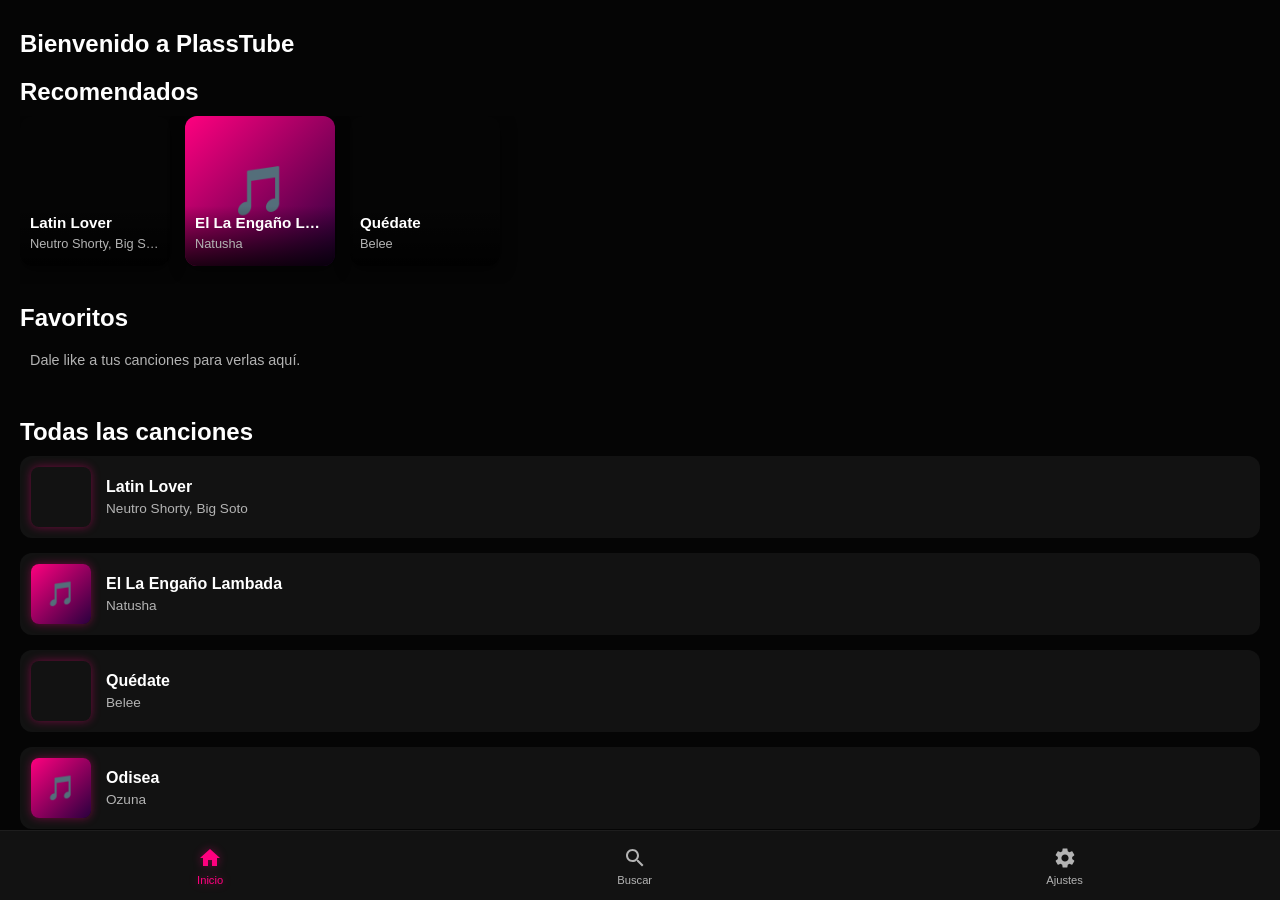
==== commit 5692edf0: "Actualizar t.html" ====
--- a/t.html
+++ b/t.html
@@ -18,13 +18,11 @@
         * { margin: 0; padding: 0; box-sizing: border-box; -webkit-tap-highlight-color: transparent; }
         body { background-color: var(--bg-color); color: var(--text-main); font-family: var(--font-family); overflow: hidden; height: 100vh; display: flex; flex-direction: column; }
         
-        /* LOADER */
         #loading-screen { position: fixed; top: 0; left: 0; width: 100%; height: 100%; background-color: var(--bg-color); display: flex; flex-direction: column; justify-content: center; align-items: center; z-index: 9999; transition: opacity 0.5s ease; }
         .spinner { width: 60px; height: 60px; border: 4px solid var(--bg-brilloso); border-top: 4px solid var(--neon-pink); border-radius: 50%; animation: spin 1s linear infinite; box-shadow: 0 0 15px var(--neon-pink-glow); }
         @keyframes spin { 0% { transform: rotate(0deg); } 100% { transform: rotate(360deg); } }
         #loading-screen p { margin-top: 20px; color: var(--neon-pink); font-weight: bold; letter-spacing: 2px; }
 
-        /* VISTAS */
         .view { flex: 1; overflow-y: auto; padding: 20px; padding-bottom: 160px; display: none; animation: fadeIn 0.3s ease; }
         .view.active { display: block; }
         @keyframes fadeIn { from { opacity: 0; transform: translateY(10px); } to { opacity: 1; transform: translateY(0); } }
@@ -33,55 +31,50 @@
         .section-header { display: flex; justify-content: space-between; align-items: center; margin-bottom: 10px; margin-top: 20px; }
         .section-header h2 { margin: 0; }
         
-        /* --- NUEVO: CARRUSEL HORIZONTAL --- */
         .carousel-container { display: flex; overflow-x: auto; gap: 15px; padding-bottom: 10px; scroll-snap-type: x mandatory; scrollbar-width: none; }
         .carousel-container::-webkit-scrollbar { display: none; }
         
         .big-card { flex: 0 0 150px; scroll-snap-align: start; display: flex; flex-direction: column; cursor: pointer; position: relative; }
         .big-card-cover { width: 150px; height: 150px; border-radius: 12px; background: linear-gradient(135deg, var(--neon-pink), #2a003f); background-size: cover; background-position: center; display: flex; justify-content: center; align-items: center; font-size: 3rem; box-shadow: 0 4px 15px rgba(0,0,0,0.5); margin-bottom: 8px; position: relative; overflow: hidden; }
-        
-        /* Capa oscura para que el texto se lea mejor en la foto */
         .big-card-cover::after { content: ''; position: absolute; bottom: 0; left: 0; width: 100%; height: 40%; background: linear-gradient(to top, rgba(0,0,0,0.8), transparent); }
-        
         .big-card-title { font-weight: 600; font-size: 0.95rem; white-space: nowrap; overflow: hidden; text-overflow: ellipsis; position: absolute; bottom: 35px; left: 10px; right: 10px; z-index: 1; }
         .big-card-subtitle { font-size: 0.8rem; color: var(--text-muted); white-space: nowrap; overflow: hidden; text-overflow: ellipsis; position: absolute; bottom: 15px; left: 10px; right: 10px; z-index: 1; }
 
-        /* LISTA NORMAL */
         .song-list { display: flex; flex-direction: column; gap: 15px; }
         .song-card { display: flex; align-items: center; background-color: var(--bg-card); padding: 10px; border-radius: 12px; transition: all 0.3s ease; cursor: pointer; border: 1px solid transparent; position: relative; }
         .song-card:hover { background-color: var(--bg-brilloso); box-shadow: 0 0 10px var(--neon-pink-glow); border: 1px solid var(--neon-pink); }
         
         .song-cover { width: 60px; height: 60px; border-radius: 8px; margin-right: 15px; background: linear-gradient(135deg, var(--neon-pink), #2a003f); background-size: cover; background-position: center; display: flex; justify-content: center; align-items: center; font-size: 1.5rem; box-shadow: 0 0 10px var(--neon-pink-glow); flex-shrink: 0; }
-        
         .song-info { flex: 1; overflow: hidden; min-width: 0; }
         .song-title { font-weight: 600; font-size: 1rem; margin-bottom: 5px; white-space: nowrap; overflow: hidden; text-overflow: ellipsis; }
         .song-artist { font-size: 0.85rem; color: var(--text-muted); white-space: nowrap; overflow: hidden; text-overflow: ellipsis; }
-
         .like-indicator { position: absolute; right: 15px; top: 50%; transform: translateY(-50%); color: var(--neon-pink); display: none; }
         .like-indicator svg { width: 20px; height: 20px; fill: currentColor; filter: drop-shadow(0 0 5px var(--neon-pink)); }
         .song-card.liked .like-indicator { display: block; }
 
-        /* MINI REPRODUCTOR */
         #mini-player { position: fixed; bottom: 70px; left: 10px; right: 10px; background: rgba(20, 20, 20, 0.95); backdrop-filter: blur(10px); border-radius: 15px; padding: 10px 15px; display: none; align-items: center; border: 1px solid var(--neon-pink); box-shadow: 0 0 20px var(--neon-pink-glow); z-index: 100; cursor: pointer; }
         #mini-player.active { display: flex; }
         .player-cover { width: 40px; height: 40px; border-radius: 5px; margin-right: 10px; background: linear-gradient(135deg, var(--neon-pink), #2a003f); background-size: cover; background-position: center; display: flex; justify-content: center; align-items: center; flex-shrink: 0;}
-        .player-controls { flex: 1; overflow: hidden; }
+        
+        .player-controls { flex: 1; overflow: hidden; margin-right: 10px; }
         .playing-title { font-size: 0.9rem; font-weight: bold; white-space: nowrap; overflow: hidden; text-overflow: ellipsis; color: var(--neon-pink); }
         .playing-artist { font-size: 0.75rem; color: var(--text-muted); white-space: nowrap; overflow: hidden; text-overflow: ellipsis; }
-        
-        .play-btn { background: var(--neon-pink); border: none; color: white; width: 40px; height: 40px; border-radius: 50%; cursor: pointer; display: flex; justify-content: center; align-items: center; box-shadow: 0 0 10px var(--neon-pink-glow); flex-shrink: 0; }
-        .play-btn svg { width: 20px; height: 20px; fill: currentColor; }
-
-        /* MENÚ INFERIOR */
+        .mini-time { font-size: 0.7rem; color: var(--text-muted); margin-top: 2px; font-variant-numeric: tabular-nums; }
+
+        .mini-actions { display: flex; align-items: center; gap: 10px; }
+        .play-btn { background: var(--neon-pink); border: none; color: white; width: 35px; height: 35px; border-radius: 50%; cursor: pointer; display: flex; justify-content: center; align-items: center; box-shadow: 0 0 10px var(--neon-pink-glow); flex-shrink: 0; }
+        .play-btn svg { width: 18px; height: 18px; fill: currentColor; }
+        .close-mini-btn { background: transparent; border: none; color: var(--text-muted); cursor: pointer; display: flex; justify-content: center; align-items: center; padding: 5px; transition: color 0.3s; }
+        .close-mini-btn:hover { color: var(--neon-pink); }
+        .close-mini-btn svg { width: 20px; height: 20px; fill: currentColor; }
+
         #bottom-nav { position: fixed; bottom: 0; left: 0; width: 100%; height: 70px; background-color: var(--bg-card); display: flex; justify-content: space-around; align-items: center; border-top: 1px solid var(--bg-brilloso); z-index: 101; }
         .nav-item { display: flex; flex-direction: column; align-items: center; color: var(--text-muted); text-decoration: none; font-size: 0.7rem; cursor: pointer; transition: color 0.3s; }
         .nav-item svg { width: 24px; height: 24px; margin-bottom: 4px; fill: currentColor; }
         .nav-item.active { color: var(--neon-pink); filter: drop-shadow(0 0 5px var(--neon-pink-glow)); }
 
-        /* PANTALLA COMPLETA (MODAL) */
         #full-player { position: fixed; top: 0; left: 0; width: 100%; height: 100%; background: linear-gradient(to bottom, #1a1a1a, var(--bg-color)); z-index: 200; display: flex; flex-direction: column; padding: 30px 20px; transform: translateY(100%); transition: transform 0.4s cubic-bezier(0.25, 1, 0.5, 1); }
         #full-player.active { transform: translateY(0); }
-        
         .close-btn { background: none; border: none; color: white; cursor: pointer; align-self: flex-start; margin-bottom: 20px; }
         .close-btn svg { width: 30px; height: 30px; fill: currentColor; }
         
@@ -97,7 +90,6 @@
         .feedback-btns { display: flex; gap: 15px; }
         .feedback-btn { background: transparent; border: 2px solid var(--bg-brilloso); color: var(--text-muted); width: 45px; height: 45px; border-radius: 50%; cursor: pointer; display: flex; justify-content: center; align-items: center; transition: all 0.3s; }
         .feedback-btn svg { width: 22px; height: 22px; fill: currentColor; }
-        
         .feedback-btn.active-like { border-color: var(--neon-pink); color: var(--neon-pink); box-shadow: 0 0 15px var(--neon-pink), inset 0 0 10px var(--neon-pink-glow); animation: pulseGlow 1.5s infinite alternate; }
         .feedback-btn.active-dislike { border-color: #555; color: #888; background: #222; }
         
@@ -106,73 +98,15 @@
             to { box-shadow: 0 0 25px var(--neon-pink), inset 0 0 15px var(--neon-pink-glow); }
         }
 
-        /* --- NUEVO: BARRA DE PROGRESO CON RELLENO NEÓN --- */
         .progress-container { width: 100%; margin-bottom: 20px; position: relative; }
-        
-        input[type=range] { 
-            -webkit-appearance: none; 
-            width: 100%; 
-            background: transparent; 
-            position: relative;
-            z-index: 2;
-        }
+        input[type=range] { -webkit-appearance: none; width: 100%; background: transparent; position: relative; z-index: 2; }
         input[type=range]:focus { outline: none; }
-        
-        /* Riel base (gris) */
-        input[type=range]::-webkit-slider-runnable-track { 
-            width: 100%; 
-            height: 6px; 
-            cursor: pointer; 
-            background: transparent; 
-            border-radius: 3px; 
-        }
-        
-        /* El circulito (•) */
-        input[type=range]::-webkit-slider-thumb { 
-            height: 16px; 
-            width: 16px; 
-            border-radius: 50%; 
-            background: var(--neon-pink); 
-            cursor: pointer; 
-            -webkit-appearance: none; 
-            margin-top: -5px; 
-            box-shadow: 0 0 10px var(--neon-pink), 0 0 20px var(--neon-pink); 
-            position: relative;
-            z-index: 3;
-        }
-
-        /* El relleno neón (la línea rosada que avanza) */
-        .progress-fill {
-            position: absolute;
-            top: 50%;
-            left: 0;
-            height: 6px;
-            background: var(--neon-pink);
-            border-radius: 3px;
-            transform: translateY(-50%);
-            width: 0%; /* Se actualiza con JS */
-            box-shadow: 0 0 10px var(--neon-pink), 0 0 20px var(--neon-pink);
-            z-index: 1;
-            pointer-events: none;
-        }
-
-        /* Riel base por detrás */
-        .progress-bg {
-            position: absolute;
-            top: 50%;
-            left: 0;
-            width: 100%;
-            height: 6px;
-            background: var(--bg-brilloso);
-            border-radius: 3px;
-            transform: translateY(-50%);
-            z-index: 0;
-            pointer-events: none;
-        }
-
+        input[type=range]::-webkit-slider-runnable-track { width: 100%; height: 6px; cursor: pointer; background: transparent; border-radius: 3px; }
+        input[type=range]::-webkit-slider-thumb { height: 16px; width: 16px; border-radius: 50%; background: var(--neon-pink); cursor: pointer; -webkit-appearance: none; margin-top: -5px; box-shadow: 0 0 10px var(--neon-pink), 0 0 20px var(--neon-pink); position: relative; z-index: 3; }
+        .progress-fill { position: absolute; top: 50%; left: 0; height: 6px; background: var(--neon-pink); border-radius: 3px; transform: translateY(-50%); width: 0%; box-shadow: 0 0 10px var(--neon-pink), 0 0 20px var(--neon-pink); z-index: 1; pointer-events: none; }
+        .progress-bg { position: absolute; top: 50%; left: 0; width: 100%; height: 6px; background: var(--bg-brilloso); border-radius: 3px; transform: translateY(-50%); z-index: 0; pointer-events: none; }
         .time-info { display: flex; justify-content: space-between; font-size: 0.8rem; color: var(--text-muted); margin-top: 8px; }
 
-        /* CONTROLES PRINCIPALES */
         .main-controls { display: flex; justify-content: center; align-items: center; gap: 30px; margin-bottom: 30px; }
         .ctrl-btn { background: none; border: none; color: white; cursor: pointer; transition: color 0.2s; display: flex; align-items: center; justify-content: center; }
         .ctrl-btn svg { width: 35px; height: 35px; fill: currentColor; }
@@ -180,6 +114,21 @@
         .play-large { background: white; color: black; width: 70px; height: 70px; border-radius: 50%; display: flex; justify-content: center; align-items: center; box-shadow: 0 0 20px rgba(255,255,255,0.2); cursor: pointer; border: none; }
         .play-large svg { width: 35px; height: 35px; fill: currentColor; }
         .play-large:hover { transform: scale(1.05); }
+
+        .lyrics-disabled { opacity: 0.3; cursor: not-allowed; }
+
+        #lyrics-modal { position: fixed; top: 0; left: 0; width: 100%; height: 100%; background: rgba(5, 5, 5, 0.98); z-index: 300; display: none; flex-direction: column; padding: 30px 20px; backdrop-filter: blur(5px); }
+        #lyrics-modal.active { display: flex; }
+        .lyrics-header { display: flex; justify-content: space-between; align-items: center; margin-bottom: 20px; }
+        .lyrics-title { font-size: 1.2rem; font-weight: bold; color: var(--neon-pink); }
+        .lyrics-content { flex: 1; overflow-y: auto; padding: 20px 0; scroll-behavior: smooth; text-align: center; }
+        .lyrics-content::-webkit-scrollbar { width: 4px; }
+        .lyrics-content::-webkit-scrollbar-thumb { background: var(--neon-pink); border-radius: 4px; }
+        .lyric-line { font-size: 1.1rem; color: var(--text-muted); margin: 15px 0; transition: all 0.3s ease; }
+        .lyric-line.section-title { font-size: 0.9rem; color: var(--neon-pink); opacity: 0.7; margin-top: 30px; font-weight: bold; text-transform: uppercase; }
+
+        #toast { position: fixed; bottom: 100px; left: 50%; transform: translateX(-50%) translateY(20px); background: var(--bg-brilloso); color: white; padding: 12px 24px; border-radius: 25px; border: 1px solid var(--neon-pink); box-shadow: 0 0 15px var(--neon-pink-glow); font-size: 0.9rem; z-index: 9999; opacity: 0; transition: all 0.3s ease; pointer-events: none; text-align: center; width: 80%; max-width: 300px; }
+        #toast.show { opacity: 1; transform: translateX(-50%) translateY(0); }
     </style>
 </head>
 <body>
@@ -189,23 +138,19 @@
         <p>CARGANDO PLASSTUBE...</p>
     </div>
 
-    <!-- VISTA HOME -->
     <div id="view-home" class="view active">
         <h2>Bienvenido a PlassTube</h2>
         
-        <!-- Recomendados (Carrusel) -->
         <div class="section-header">
             <h2>Recomendados</h2>
         </div>
         <div class="carousel-container" id="home-recommended"></div>
 
-        <!-- Favoritos (Carrusel) -->
         <div class="section-header">
             <h2>Favoritos</h2>
         </div>
         <div class="carousel-container" id="home-favorites"></div>
 
-        <!-- Lista normal (Sin título "Tu Playlist", solo las canciones) -->
         <div class="section-header" style="margin-top: 30px;">
             <h2>Todas las canciones</h2>
         </div>
@@ -228,27 +173,30 @@
         <div class="settings-container" style="background: var(--bg-card); border-radius: 15px; padding: 20px; border-left: 4px solid var(--neon-pink); box-shadow: -5px 0 15px var(--neon-pink-glow);">
             <div class="setting-item" style="display: flex; justify-content: space-between; padding: 15px 0; border-bottom: 1px solid var(--bg-brilloso);"><span>Canciones escuchadas</span><span class="setting-value" id="stat-played" style="color: var(--neon-pink); font-weight: bold;">0</span></div>
             <div class="setting-item" style="display: flex; justify-content: space-between; padding: 15px 0; border-bottom: 1px solid var(--bg-brilloso);"><span>Almacenamiento en caché</span><span class="setting-value" id="stat-cache" style="color: var(--neon-pink); font-weight: bold;">0 KB</span></div>
-            <div class="setting-item" style="display: flex; justify-content: space-between; padding: 15px 0; border-bottom: none;"><span>Versión</span><span class="setting-value" style="color: var(--neon-pink); font-weight: bold;">1.4.0 PlassTube</span></div>
+            <div class="setting-item" style="display: flex; justify-content: space-between; padding: 15px 0; border-bottom: none;"><span>Versión</span><span class="setting-value" style="color: var(--neon-pink); font-weight: bold;">1.6.0 PlassTube</span></div>
         </div>
         <button onclick="localStorage.clear(); location.reload();" style="margin-top: 20px; background: transparent; color: var(--neon-pink); border: 1px solid var(--neon-pink); padding: 10px; border-radius: 8px; width: 100%; cursor: pointer;">Borrar historial</button>
     </div>
 
-    <!-- MINI REPRODUCTOR -->
     <div id="mini-player" onclick="abrirPantallaCompleta()">
         <div class="player-cover" id="mini-cover">🎵</div>
         <div class="player-controls">
             <div class="playing-title" id="mini-title">Canción</div>
             <div class="playing-artist" id="mini-artist">Artista</div>
-        </div>
-        <button class="play-btn" id="mini-play-btn" onclick="event.stopPropagation(); togglePlay()">
-            <svg viewBox="0 0 24 24"><path d="M8 5v14l11-7z"/></svg>
-        </button>
+            <div class="mini-time" id="mini-time">0:00 / 0:00</div>
+        </div>
+        <div class="mini-actions">
+            <button class="play-btn" id="mini-play-btn" onclick="event.stopPropagation(); togglePlay()">
+                <svg viewBox="0 0 24 24"><path d="M8 5v14l11-7z"/></svg>
+            </button>
+            <button class="close-mini-btn" onclick="event.stopPropagation(); cerrarMiniPlayer()">
+                <svg viewBox="0 0 24 24"><path d="M19 6.41L17.59 5 12 10.59 6.41 5 5 6.41 10.59 12 5 17.59 6.41 19 12 13.41 17.59 19 19 17.59 13.41 12z"/></svg>
+            </button>
+        </div>
     </div>
     
-    <!-- ELEMENTO DE AUDIO OCULTO -->
     <audio id="audio-element"></audio>
 
-    <!-- PANTALLA COMPLETA (MODAL) -->
     <div id="full-player">
         <button class="close-btn" onclick="cerrarPantallaCompleta()">
             <svg viewBox="0 0 24 24"><path d="M7.41 8.59L12 13.17l4.59-4.58L18 10l-6 6-6-6 1.41-1.41z"/></svg>
@@ -265,6 +213,9 @@
                 <div class="credits">© Placencio Corporation</div>
             </div>
             <div class="feedback-btns">
+                <button class="feedback-btn" id="btn-lyrics" onclick="abrirLetras()">
+                    <svg viewBox="0 0 24 24"><path d="M14 2H6c-1.1 0-1.99.9-1.99 2L4 20c0 1.1.89 2 1.99 2H18c1.1 0 2-.9 2-2V8l-6-6zm2 16H8v-2h8v2zm0-4H8v-2h8v2zm-3-5V3.5L18.5 9H13z"/></svg>
+                </button>
                 <button class="feedback-btn" id="btn-dislike" onclick="votar('dislike')">
                     <svg viewBox="0 0 24 24"><path d="M15 3H6c-.83 0-1.54.5-1.84 1.22l-3.02 7.05c-.09.23-.14.47-.14.73v2c0 1.1.9 2 2 2h6.31l-.95 4.57-.03.32c0 .41.17.79.44 1.06L9.83 23l6.59-6.59c.36-.36.58-.86.58-1.41V5c0-1.1-.9-2-2-2zm4 0v12h4V3h-4z"/></svg>
                 </button>
@@ -274,7 +225,6 @@
             </div>
         </div>
 
-        <!-- Barra de progreso con relleno -->
         <div class="progress-container">
             <div class="progress-bg"></div>
             <div class="progress-fill" id="progress-fill"></div>
@@ -298,6 +248,18 @@
         </div>
     </div>
 
+    <div id="lyrics-modal">
+        <div class="lyrics-header">
+            <div class="lyrics-title">Letra: <span id="lyrics-song-title"></span></div>
+            <button class="close-btn" style="margin-bottom: 0;" onclick="cerrarLetras()">
+                <svg viewBox="0 0 24 24"><path d="M19 6.41L17.59 5 12 10.59 6.41 5 5 6.41 10.59 12 5 17.59 6.41 19 12 13.41 17.59 19 19 17.59 13.41 12z"/></svg>
+            </button>
+        </div>
+        <div class="lyrics-content" id="lyrics-content"></div>
+    </div>
+
+    <div id="toast">Este tema no tiene letra disponible.</div>
+
     <div id="bottom-nav">
         <div class="nav-item active" onclick="switchTab('home')">
             <svg viewBox="0 0 24 24"><path d="M10 20v-6h4v6h5v-8h3L12 3 2 12h3v8z"/></svg> Inicio
@@ -311,22 +273,29 @@
     </div>
 
     <script>
-        // --- PLAYLIST COMPLETA (Añadida propiedad 'imagen') ---
+        const lyricsQueDate = [
+            { time: 0, text: "[Verso 1]" }, { time: 8, text: "¿Cómo le explico al corazón que quieres irte?" }, { time: 13, text: "Si tienes dudas, mami, no te estoy mintiendo" }, { time: 18, text: "Mira mis ojos mientras mi alma se desviste" }, { time: 23, text: "Los que miras justo cuando me estoy viniendo" }, { time: 28, text: "Cómo quisiera que estuvieras aquí" }, { time: 32, text: "Me sintieras a mí al ladito tuyo" }, { time: 37, text: "Pa' que veas que yo no puedo fingir" }, { time: 41, text: "Y me puedo morir por los besos tuyos" }, { time: 48, text: "[Coro]" }, { time: 50, text: "Ven quédate, quédate" }, { time: 55, text: "No puedo estar sin ti" }, { time: 59, text: "Quédate, quédate" }, { time: 64, text: "Oh-oh, no puedo estar sin ti" }, { time: 69, text: "Oh, no-no-no" }, { time: 73, text: "Oh, no-no-no" }, { time: 80, text: "[Verso 2]" }, { time: 82, text: "Este que está aquí a ti no te quiere dejar" }, { time: 87, text: "Este que está aquí también se deja llevar" }, { time: 92, text: "Estamo' destinados a juntos celebrar la Navidad" }, { time: 97, text: "Esto nunca tuvo sentido, fuimos en contra de la Ley Universal" }, { time: 103, text: "Qué visaje, cule' viaje" }, { time: 106, text: "Dime cómo evitamos las señales" }, { time: 110, text: "A veces yo quisiera que no pare" }, { time: 113, text: "Pero esto me va a matar" }, { time: 117, text: "Quiero ver qué responde, no me tira ni: \"Hola\"" }, { time: 121, text: "Y yo aquí con cule' bartola" }, { time: 124, text: "Pensando en toda' las noche' que estuvimos a solas" }, { time: 128, text: "Y no le parábamos bolas" }, { time: 131, text: "Chingando con un feeling, somos Reyes de las Olas" }, { time: 135, text: "Estoy frente a tu alma, porfa, ma', déjame entrar" }, { time: 140, text: "Permíteme que entienda' que no existe nadie más" }, { time: 145, text: "Y si me quedo contigo es porque tú eres la mondá" }, { time: 152, text: "[Coro Final]" }, { time: 155, text: "Ven quédate (quédate), quédate (quédate)" }, { time: 161, text: "No puedo estar sin ti (sin ti)" }, { time: 165, text: "No, no puedo estar sin ti" }, { time: 170, text: "Quédate (alright, alright)" }
+        ];
+
+        const lyricsMaquiavelico = [
+            { time: 0, text: "[Verso 1]" }, { time: 8, text: "De no ser por esas veces en que cometo la gran" }, { time: 11, text: "Barbaridad de ponerme a pensar" }, { time: 14, text: "O por esas otras veces en que cometo la gran" }, { time: 17, text: "Estupidez de no olvidar" }, { time: 20, text: "De meditar mirando al techo al despertar" }, { time: 23, text: "De imaginar cualquier cosa" }, { time: 26, text: "De no ser por esas veces en que suelo respirar" }, { time: 30, text: "Podría jurar que no te recuerdo nada" }, { time: 35, text: "Y lo peor es que yo te conozco tanto" }, { time: 39, text: "Que podría recordarte quién eres por si lo olvidas" }, { time: 44, text: "Y lo peor del caso es que de ti sé tanto" }, { time: 48, text: "Que podría dictar clases intensivas de tu vida" }, { time: 53, text: "Por eso casi sé cuándo me estás pensando" }, { time: 57, text: "Por eso creo saber cuándo de mí te olvidas" }, { time: 62, text: "Y sé que como yo quisieras poder sólo parpadeando" }, { time: 67, text: "Echar el tiempo atrás en nuestras vidas" }, { time: 72, text: "El único detalle es que la ciencia no ha podido" }, { time: 76, text: "Crear esas maquinitas del tiempo" }, { time: 80, text: "Por eso creo que nos resulte un poquitico bien jodido" }, { time: 85, text: "Volver a los días en que tu cuerpo" }, { time: 89, text: "Estaba convertido en río sobre el mío" }, { time: 93, text: "Dejando escapar seguido esos orgasmitos lentos" }, { time: 98, text: "Que cabe acotar nacían al mismo tiempo" }, { time: 102, text: "Hasta que un cigarrillo daba fecha de fallecimiento" }, { time: 110, text: "[Estribillo]" }, { time: 114, text: "Es maquiavélico meditar" }, { time: 118, text: "A solas donde tú viviste todo con ella" }, { time: 123, text: "Como una voz que te dice que a las estrellas" }, { time: 127, text: "Un dedo no puede ocultar, no" }, { time: 135, text: "[Verso 2]" }, { time: 138, text: "Escribo sólo versos tristes" }, { time: 141, text: "En algún patético me convertiste" }, { time: 144, text: "Releo lo que escribiste" }, { time: 147, text: "Cuando éramos felices, o más o menos felices" }, { time: 151, text: "Y sentía como mariposas lo que hoy sé que son lombrices" }, { time: 156, text: "Estoy en esos tiempos en que gota a gota" }, { time: 160, text: "La mente se agota, pasan los días y apenas lo notas" }, { time: 165, text: "La rutina es implacable, el mal humor te arropa" }, { time: 169, text: "Y luces como un don Nadie con cualquier ropa" }, { time: 174, text: "¡Pero te juro que estoy harto!" }, { time: 177, text: "Hoy voy comenzar a escapar de mi cuarto" }, { time: 180, text: "Ya estoy harto" }, { time: 182, text: "Hoy solo quiero pensar en cosas que me hagan reír" }, { time: 186, text: "Sí, que me hagan ser feliz" }, { time: 189, text: "Dejar de mirar gris y en nubes de paz revolcarme" }, { time: 193, text: "Arrancar de raíz todo recuerdo infeliz" }, { time: 197, text: "Y ahora si te preguntan di que estoy pensando en mí" }, { time: 202, text: "Y aunque sobren rimas de nostalgia que deba cantar" }, { time: 207, text: "Aunque el clima se me ponga gris, arriba mi frente va a estar" }, { time: 212, text: "Aunque el tiempo se niegue a esperarme" }, { time: 216, text: "Yo nadaré contra corriente aun sabiendo que..." }, { time: 222, text: "[Puente]" }, { time: 226, text: "El porqué de por qué llegamos a este punto es muy difícil de decir" }, { time: 232, text: "Cómo determinar causas de que ya no estemos, aunque nos queramos así" }, { time: 238, text: "Pudo haber sido por mí, pudo haber sido por ti, pudo haber sido cualquier cosa" }, { time: 244, text: "Pudo haber sido incluso el aleteo de una mariposa" }, { time: 250, text: "El hecho es que nos perdimos para siempre (ba-ba-ba-ba-bye)" }, { time: 255, text: "El hecho es que nos perdimos para siempre (eh, ba-ba-ba-ba-bye)" }, { time: 260, text: "El hecho es que nuestro amor llegó a su muerte" }
+        ];
+
+        const lyricsEoo = [
+            { time: 0, text: "[Intro]" }, { time: 4, text: "Ella viene por ahí y nunca llega sola, so-so-so-so—" }, { time: 8, text: "Ella nunca llega sola" }, { time: 11, text: "To' los bandi-bandido' le sueltan las pistola', pa-pa-pa-pa—" }, { time: 15, text: "Esta es noche lo que hay-hay-hay-hay-hay (Dice)" }, { time: 20, text: "[Coro]" }, { time: 23, text: "Perreo, baby (Sobeteo, baby)" }, { time: 26, text: "Tra-tra, baby (Hasta abajo, baby)" }, { time: 29, text: "En la disco, baby (Yo te cojo, baby)" }, { time: 32, text: "Tra-tra, baby (Tra-tra, baby)" }, { time: 35, text: "Perreo, baby (Sobeteo, baby)" }, { time: 38, text: "Tra-tra, baby (Hasta abajo, baby)" }, { time: 41, text: "En la disco, baby (Yo te cojo, baby)" }, { time: 44, text: "Ey (Tra-tra, baby), ey (Tra-tra, baby)" }, { time: 50, text: "[Verso 1]" }, { time: 53, text: "Yo se la mamo y se pone contenta" }, { time: 56, text: "Está wheeleá' y ya cumplió los 30" }, { time: 59, text: "Después de las 12 no los cuenta" }, { time: 62, text: "No la llame' en el jangueo si no quiere' que mienta" }, { time: 66, text: "'Tás escuchando al número uno en venta'" }, { time: 69, text: "Por eso con nosotro' nadie inventa" }, { time: 72, text: "Me siento como un bichote en los 90" }, { time: 75, text: "Lo tengo para'o, ven pa' que lo sienta'" }, { time: 78, text: "Dale, mami, pégate (¡Ah!), vírate" }, { time: 82, text: "Si me mira' mucho, sabe' que voy a besarte" }, { time: 86, text: "Dale, mami, pégate (¡Ah!), vírate" }, { time: 89, text: "Si te beso y me lo agarra', entonce' vo'a llevarte" }, { time: 95, text: "[Puente]" }, { time: 98, text: "Mira, puñeta, no me quiten el pe-pe-pe-pe-pe-pe-pe—" }, { time: 105, text: "[Interludio]" }, { time: 108, text: "Mami, yo sé que tú te vuelve' loca cuando el perreo te azota" }, { time: 113, text: "Pero obliga'o tú te acuerda' de mí si me ve' por ahí" }, { time: 118, text: "Mami, yo sé que tú te vuelve' loca cuando el perreo te azota" }, { time: 123, text: "Pero obliga'o tú te acuerda' de mí, de cuando te di" }, { time: 128, text: "[Coro]" }, { time: 130, text: "Perreo, baby, tra-tra, baby" }, { time: 133, text: "En la disco, baby, vamo' a darle, baby" }, { time: 136, text: "Hasta abajo, baby, no te quite', baby" }, { time: 139, text: "Bellaqueo, baby, tú y yo solos, baby" }, { time: 142, text: "Perreo, baby, tra-tra, baby" }, { time: 145, text: "En la disco, baby, te lo meto, baby" }, { time: 148, text: "Aquí mismo, baby, delante de tu baby" }, { time: 151, text: "Te compro la BM y también el AP" }, { time: 156, text: "[Verso 2]" }, { time: 159, text: "Ey, te doy de'o bailando, mami, estoy testing (Dale), ey" }, { time: 163, text: "Tráete a tu bestie (Uh), que a la do' le bajamo' el panty (Tra)" }, { time: 168, text: "Tiene a 20 en lista 'e waiting (Dale)" }, { time: 171, text: "Te lo tiro en la espalda, body painting (¡Oh!)" }, { time: 175, text: "Rompiendo la calle desde los twenty" }, { time: 178, text: "Anda cazando, no está dating" }, { time: 181, text: "Rompe la calle siempre que sale" }, { time: 184, text: "Mami, tú 'tá fit, vo'a lamberte lo' abdominale'" }, { time: 188, text: "Rompe la calle siempre que sale" }, { time: 191, text: "Me gusta' porque tú y yo somo' iguale'" }, { time: 195, text: "[Puente]" }, { time: 198, text: "Siempre queremo' perreo, -eo" }, { time: 201, text: "Tú y yo 'tamo envuelto' en el bellaqueo" }, { time: 205, text: "Cuando nos ponen perreo, -eo, ey" }, { time: 209, text: "No me ronquen, cabrone', que acá no lo' veo" }, { time: 215, text: "[Outro]" }, { time: 218, text: "'Tás escuchando música de Puerto Rico, cabrón" }, { time: 222, text: "Nosotro' nos criamo' escuchando y cantando esto" }, { time: 226, text: "En los caserío', en los barrio'" }, { time: 230, text: "Desde los 90 hasta el 2000 por siempre" }, { time: 234, text: "Y ando con el mejor de to' los tiempo, Tainy" }, { time: 238, text: "Y yo no tengo que roncar, ustedes saben ya" }, { time: 242, text: "Yeah-yeah-yeah-yeah, yeah-yeah-yeah-yeah" }, { time: 246, text: "Bad Bunny, baby, Bad Bunny, baby, eh" }, { time: 250, text: "Tainy, Tainy, Tainy, Tainy" }, { time: 254, text: "Chequéate la historia" }
+        ];
+
         let playlist = [
-            { id: 1, name: "Latin Lover", artist: "Neutro Shorty, Big Soto", url: "https://raw.githubusercontent.com/JTxs00/uploads/main/1775936364197.mpeg", cover: "", imagen: "" },
-            { id: 2, name: "El La Engaño Lambada", artist: "Natusha", url: "https://raw.githubusercontent.com/JTxs00/uploads/main/1775936787983.mpeg", cover: "", imagen: "" },
-            { id: 3, name: "Quédate", artist: "Belee", url: "https://raw.githubusercontent.com/JTxs00/uploads/main/1775936643238.mpeg", cover: "", imagen: "https://qu.ax/WUxYC" }, // Imagen añadida
-            { id: 4, name: "Odisea", artist: "Ozuna", url: "https://raw.githubusercontent.com/JTxs00/uploads/main/1775935979163.mpeg", cover: "", imagen: "" },
-            { id: 5, name: "Maquiavélico", artist: "Cancerbero", url: "https://raw.githubusercontent.com/JTxs00/uploads/main/1775936827892.mpeg", cover: "", imagen: "" },
-            { id: 6, name: "Eoo", artist: "Bad Bunny", url: "https://raw.githubusercontent.com/JTxs00/uploads/main/1775936322243.mpeg", cover: "", imagen: "" },
-            { id: 7, name: "Los Viejos Me Llaman", artist: "No Name", url: "https://raw.githubusercontent.com/JTxs00/uploads/main/1775936897844.mpeg", cover: "", imagen: "" },
-            { id: 8, name: "Ninfómana", artist: "Jossimar ft El Apóstol", url: "https://raw.githubusercontent.com/JTxs00/uploads/main/1775936920447.mpeg", cover: "", imagen: "" },
-            { id: 9, name: "Eu Já Sofri Por Amor Mas Não Sofro Mais", artist: "TikTokTunes (Brasil)", url: "https://d.uguu.se/FjTEHYFP.mp3", cover: "", imagen: "" },
-            { id: 10, name: "Kamin", artist: "EMIN, JONY", url: "https://n.uguu.se/JSbiiAsL.mp3", cover: "", imagen: "" },
-            { id: 11, name: "No Me Vendo", artist: "RDjavi", url: "https://d.uguu.se/fXbMgFAh.mp3", cover: "", imagen: "" }
+            { id: 1, name: "Latin Lover", artist: "Neutro Shorty, Big Soto", url: "https://raw.githubusercontent.com/JTxs00/uploads/main/1775936364197.mpeg", cover: "", imagen: "https://h.uguu.se/KTwLUUiF.jpg", lyrics: null },
+            { id: 2, name: "El La Engaño Lambada", artist: "Natusha", url: "https://raw.githubusercontent.com/JTxs00/uploads/main/1775936787983.mpeg", cover: "", imagen: "", lyrics: null },
+            { id: 3, name: "Quédate", artist: "Belee", url: "https://raw.githubusercontent.com/JTxs00/uploads/main/1775936643238.mpeg", cover: "", imagen: "https://d.uguu.se/bCnKHBzl.jpg", lyrics: lyricsQueDate },
+            { id: 4, name: "Odisea", artist: "Ozuna", url: "https://raw.githubusercontent.com/JTxs00/uploads/main/1775935979163.mpeg", cover: "", imagen: "", lyrics: null },
+            { id: 5, name: "Maquiavélico", artist: "Cancerbero", url: "https://raw.githubusercontent.com/JTxs00/uploads/main/1775936827892.mpeg", cover: "", imagen: "https://d.uguu.se/smXJaZnd.jpg", lyrics: lyricsMaquiavelico },
+            { id: 6, name: "Eoo", artist: "Bad Bunny", url: "https://raw.githubusercontent.com/JTxs00/uploads/main/1775936322243.mpeg", cover: "", imagen: "https://n.uguu.se/DhnPDxEF.jpg", lyrics: lyricsEoo },
+            { id: 7, name: "Los Viejos Me Llaman", artist: "No Name", url: "https://raw.githubusercontent.com/JTxs00/uploads/main/1775936897844.mpeg", cover: "", imagen: "", lyrics: null },
+            { id: 8, name: "Ninfómana", artist: "Jossimar ft El Apóstol", url: "https://raw.githubusercontent.com/JTxs00/uploads/main/1775936920447.mpeg", cover: "", imagen: "", lyrics: null }
         ];
 
-        // --- ESTADO GLOBAL ---
         const audio = document.getElementById('audio-element');
         let currentSongIndex = -1;
         let isPlaying = false;
@@ -334,6 +303,9 @@
         let savedOrder = JSON.parse(localStorage.getItem('neon_order')) || [];
         let userVotes = JSON.parse(localStorage.getItem('neon_votes')) || {};
         let playHistory = JSON.parse(localStorage.getItem('neon_history')) || [];
+
+        let autoScrollLyrics = true;
+        let currentActiveLyricIndex = -1;
 
         if (savedOrder.length > 0) {
             playlist.sort((a, b) => {
@@ -345,7 +317,6 @@
             });
         }
 
-        // --- INICIALIZACIÓN ---
         window.onload = () => {
             actualizarEstadisticas();
             renderizarHome();
@@ -357,7 +328,6 @@
             }, 1000); 
         };
 
-        // --- NAVEGACIÓN PESTAÑAS ---
         function switchTab(tab) {
             document.querySelectorAll('.view').forEach(v => v.classList.remove('active'));
             document.querySelectorAll('.nav-item').forEach(n => n.classList.remove('active'));
@@ -372,9 +342,7 @@
             }
         }
 
-        // --- RENDERIZADO DINÁMICO DEL HOME ---
         function renderizarHome() {
-            // Recomendados
             let recomendados = [];
             if (playHistory.length > 0) {
                 const uniqueIds = [...new Set(playHistory)].slice(0, 5);
@@ -384,7 +352,6 @@
             }
             renderizarCarrusel(recomendados, 'home-recommended');
 
-            // Favoritos
             const favoritos = playlist.filter(c => userVotes[c.id] === 'like');
             renderizarCarrusel(favoritos, 'home-favorites');
             
@@ -393,7 +360,6 @@
             }
         }
 
-        // --- NUEVO: RENDERIZAR CARRUSEL (Cuadros Grandes) ---
         function renderizarCarrusel(lista, contenedorId) {
             const container = document.getElementById(contenedorId);
             if (!container) return;
@@ -407,10 +373,11 @@
                 
                 div.onclick = () => {
                     abrirPantallaCompleta();
-                    reproducirPorId(cancion.id);
+                    if (currentSongIndex !== playlist.findIndex(c => c.id === cancion.id)) {
+                        reproducirPorId(cancion.id);
+                    }
                 };
                 
-                // Usamos la propiedad 'imagen' o el gradiente por defecto
                 const coverStyle = cancion.imagen ? `background-image: url('${cancion.imagen}');` : '';
                 const coverContent = cancion.imagen ? '' : '🎵';
 
@@ -425,7 +392,6 @@
             });
         }
 
-        // --- RENDERIZAR LISTA NORMAL ---
         function renderizarLista(lista, contenedorId) {
             const container = document.getElementById(contenedorId);
             if (!container) return;
@@ -441,7 +407,9 @@
                 
                 div.onclick = () => {
                     abrirPantallaCompleta();
-                    reproducirPorId(cancion.id);
+                    if (currentSongIndex !== playlist.findIndex(c => c.id === cancion.id)) {
+                        reproducirPorId(cancion.id);
+                    }
                 };
                 
                 const coverStyle = cancion.imagen ? `background-image: url('${cancion.imagen}');` : '';
@@ -461,7 +429,6 @@
             });
         }
 
-        // --- BUSCADOR ---
         document.getElementById('search-input')?.addEventListener('input', (e) => {
             const query = e.target.value.toLowerCase();
             const filtradas = playlist.filter(c => 
@@ -471,7 +438,6 @@
             renderizarLista(filtradas, 'search-results');
         });
 
-        // --- LÓGICA DE REPRODUCCIÓN ---
         function reproducirPorId(id) {
             const index = playlist.findIndex(c => c.id === id);
             if (index !== -1) reproducirCancion(index);
@@ -491,6 +457,7 @@
             
             document.getElementById('full-title').innerText = cancion.name;
             document.getElementById('full-artist').innerText = cancion.artist;
+            document.getElementById('lyrics-song-title').innerText = cancion.name;
             
             const coverStyle = cancion.imagen ? `background-image: url('${cancion.imagen}');` : '';
             const coverContent = cancion.imagen ? '' : '🎵';
@@ -515,6 +482,27 @@
             });
 
             actualizarBotonesVoto(cancion.id);
+            actualizarBotonLetra(cancion);
+            renderizarLetra(cancion);
+        }
+
+        function cerrarMiniPlayer() {
+            audio.pause();
+            audio.currentTime = 0;
+            audio.src = "";
+            isPlaying = false;
+            currentSongIndex = -1;
+            document.getElementById('mini-player').classList.remove('active');
+            actualizarBotonesPlay();
+        }
+
+        function actualizarBotonLetra(cancion) {
+            const btnLyrics = document.getElementById('btn-lyrics');
+            if (cancion.lyrics && cancion.lyrics.length > 0) {
+                btnLyrics.classList.remove('lyrics-disabled');
+            } else {
+                btnLyrics.classList.add('lyrics-disabled');
+            }
         }
 
         function togglePlay() {
@@ -554,21 +542,28 @@
             reproducirCancion(prevIndex);
         }
 
-        // --- BARRA DE PROGRESO ACTUALIZADA (El relleno neón) ---
         const progressBar = document.getElementById('progress-bar');
         const progressFill = document.getElementById('progress-fill');
         const currentTimeEl = document.getElementById('current-time');
         const totalTimeEl = document.getElementById('total-time');
+        const miniTimeEl = document.getElementById('mini-time');
 
         audio.addEventListener('timeupdate', () => {
             if (!isNaN(audio.duration)) {
                 const percent = (audio.currentTime / audio.duration) * 100;
                 progressBar.value = percent;
-                // Actualiza el ancho de la línea rosada
                 progressFill.style.width = `${percent}%`;
                 
-                currentTimeEl.innerText = formatTime(audio.currentTime);
-                totalTimeEl.innerText = formatTime(audio.duration);
+                const curTime = formatTime(audio.currentTime);
+                const totTime = formatTime(audio.duration);
+                
+                currentTimeEl.innerText = curTime;
+                totalTimeEl.innerText = totTime;
+                miniTimeEl.innerText = `${curTime} / ${totTime}`;
+
+                if (document.getElementById('lyrics-modal').classList.contains('active')) {
+                    actualizarLetraAutomatica(audio.currentTime);
+                }
             }
         });
 
@@ -576,7 +571,6 @@
             if (audio.duration) {
                 const seekTime = (progressBar.value / 100) * audio.duration;
                 audio.currentTime = seekTime;
-                // Actualiza el relleno visualmente al arrastrar
                 progressFill.style.width = `${progressBar.value}%`;
             }
         });
@@ -588,7 +582,6 @@
             return `${m}:${s < 10 ? '0' : ''}${s}`;
         }
 
-        // --- PANTALLA COMPLETA (MODAL) ---
         function abrirPantallaCompleta() {
             if (currentSongIndex === -1) return;
             document.getElementById('full-player').classList.add('active');
@@ -598,7 +591,6 @@
             document.getElementById('full-player').classList.remove('active');
         }
 
-        // --- SISTEMA DE VOTOS ---
         function votar(tipo) {
             if (currentSongIndex === -1) return;
             const cancionId = playlist[currentSongIndex].id;
@@ -651,7 +643,6 @@
             localStorage.setItem('neon_order', JSON.stringify(nuevoOrdenIds));
         }
 
-        // --- ESTADÍSTICAS ---
         function guardarEstadisticaPlay(cancionId) {
             let plays = parseInt(localStorage.getItem('neon_plays') || '0');
             localStorage.setItem('neon_plays', plays + 1);
@@ -675,6 +666,89 @@
             document.getElementById('stat-played').innerText = localStorage.getItem('neon_plays') || '0';
             document.getElementById('stat-cache').innerText = (localStorage.getItem('neon_cache_size') || '0') + ' KB';
         }
+
+        function abrirLetras() {
+            if (currentSongIndex === -1) return;
+            const cancion = playlist[currentSongIndex];
+            
+            if (!cancion.lyrics || cancion.lyrics.length === 0) {
+                mostrarToast();
+                return;
+            }
+
+            document.getElementById('lyrics-modal').classList.add('active');
+            autoScrollLyrics = true;
+            currentActiveLyricIndex = -1;
+            actualizarLetraAutomatica(audio.currentTime, true);
+        }
+
+        function cerrarLetras() {
+            document.getElementById('lyrics-modal').classList.remove('active');
+        }
+
+        function renderizarLetra(cancion) {
+            const container = document.getElementById('lyrics-content');
+            container.innerHTML = '';
+            
+            if (!cancion.lyrics || cancion.lyrics.length === 0) return;
+
+            cancion.lyrics.forEach((linea, index) => {
+                const p = document.createElement('p');
+                p.className = 'lyric-line';
+                if (linea.text.startsWith('[')) p.classList.add('section-title');
+                p.innerText = linea.text;
+                p.dataset.index = index;
+                container.appendChild(p);
+            });
+        }
+
+        function actualizarLetraAutomatica(tiempoActual, forzar = false) {
+            if (currentSongIndex === -1) return;
+            const cancion = playlist[currentSongIndex];
+            if (!cancion.lyrics) return;
+
+            let activeIndex = -1;
+            for (let i = 0; i < cancion.lyrics.length; i++) {
+                if (tiempoActual >= cancion.lyrics[i].time) {
+                    activeIndex = i;
+                } else {
+                    break;
+                }
+            }
+
+            if (activeIndex !== -1 && activeIndex !== currentActiveLyricIndex) {
+                const container = document.getElementById('lyrics-content');
+                const lines = container.querySelectorAll('.lyric-line');
+                
+                if (autoScrollLyrics) {
+                    const lineElement = lines[activeIndex];
+                    const containerHeight = container.clientHeight;
+                    const lineTop = lineElement.offsetTop;
+                    const lineHeight = lineElement.clientHeight;
+                    
+                    container.scrollTo({
+                        top: lineTop - (containerHeight / 2) + (lineHeight / 2),
+                        behavior: 'smooth'
+                    });
+                }
+                currentActiveLyricIndex = activeIndex;
+            }
+        }
+
+        const lyricsContent = document.getElementById('lyrics-content');
+        lyricsContent.addEventListener('touchstart', () => { autoScrollLyrics = false; });
+        lyricsContent.addEventListener('mousedown', () => { autoScrollLyrics = false; });
+        lyricsContent.addEventListener('wheel', () => { autoScrollLyrics = false; });
+
+        let toastTimeout;
+        function mostrarToast() {
+            const toast = document.getElementById('toast');
+            toast.classList.add('show');
+            clearTimeout(toastTimeout);
+            toastTimeout = setTimeout(() => {
+                toast.classList.remove('show');
+            }, 3000);
+        }
     </script>
 </body>
 </html>
